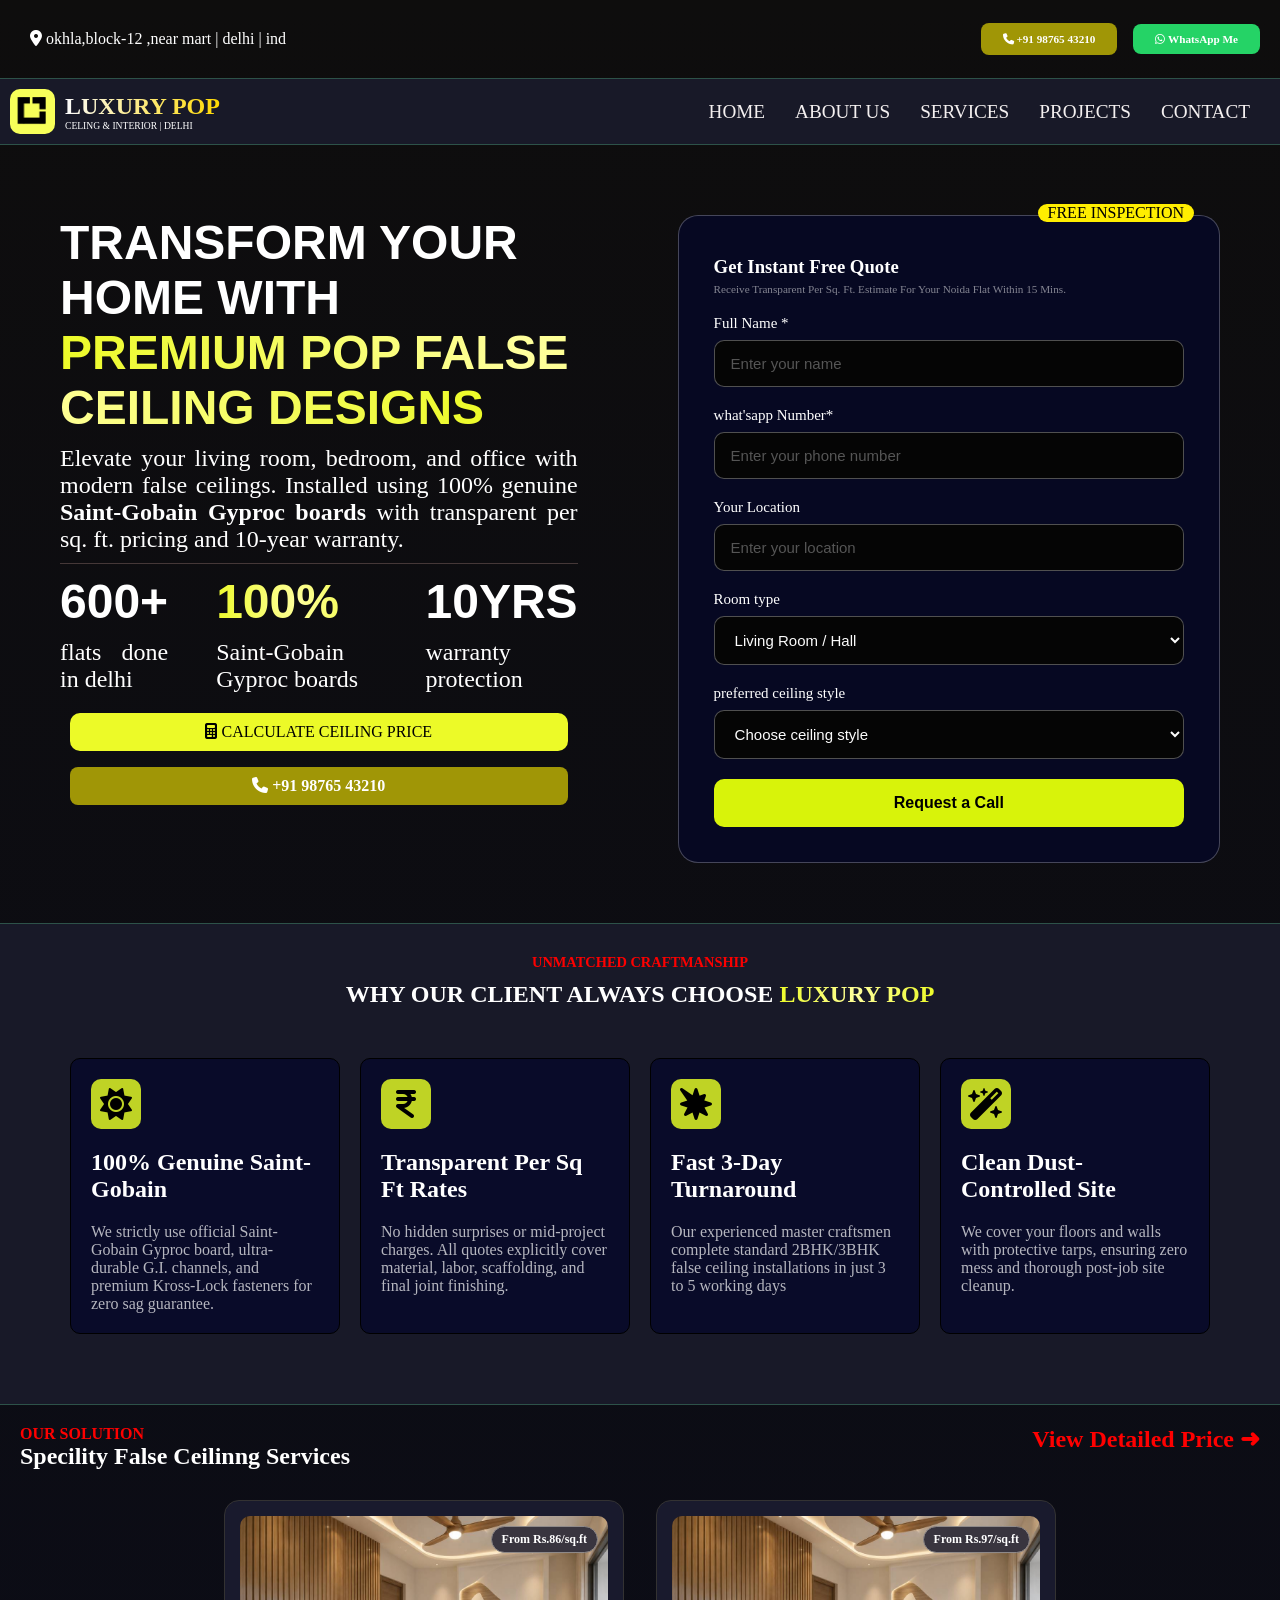
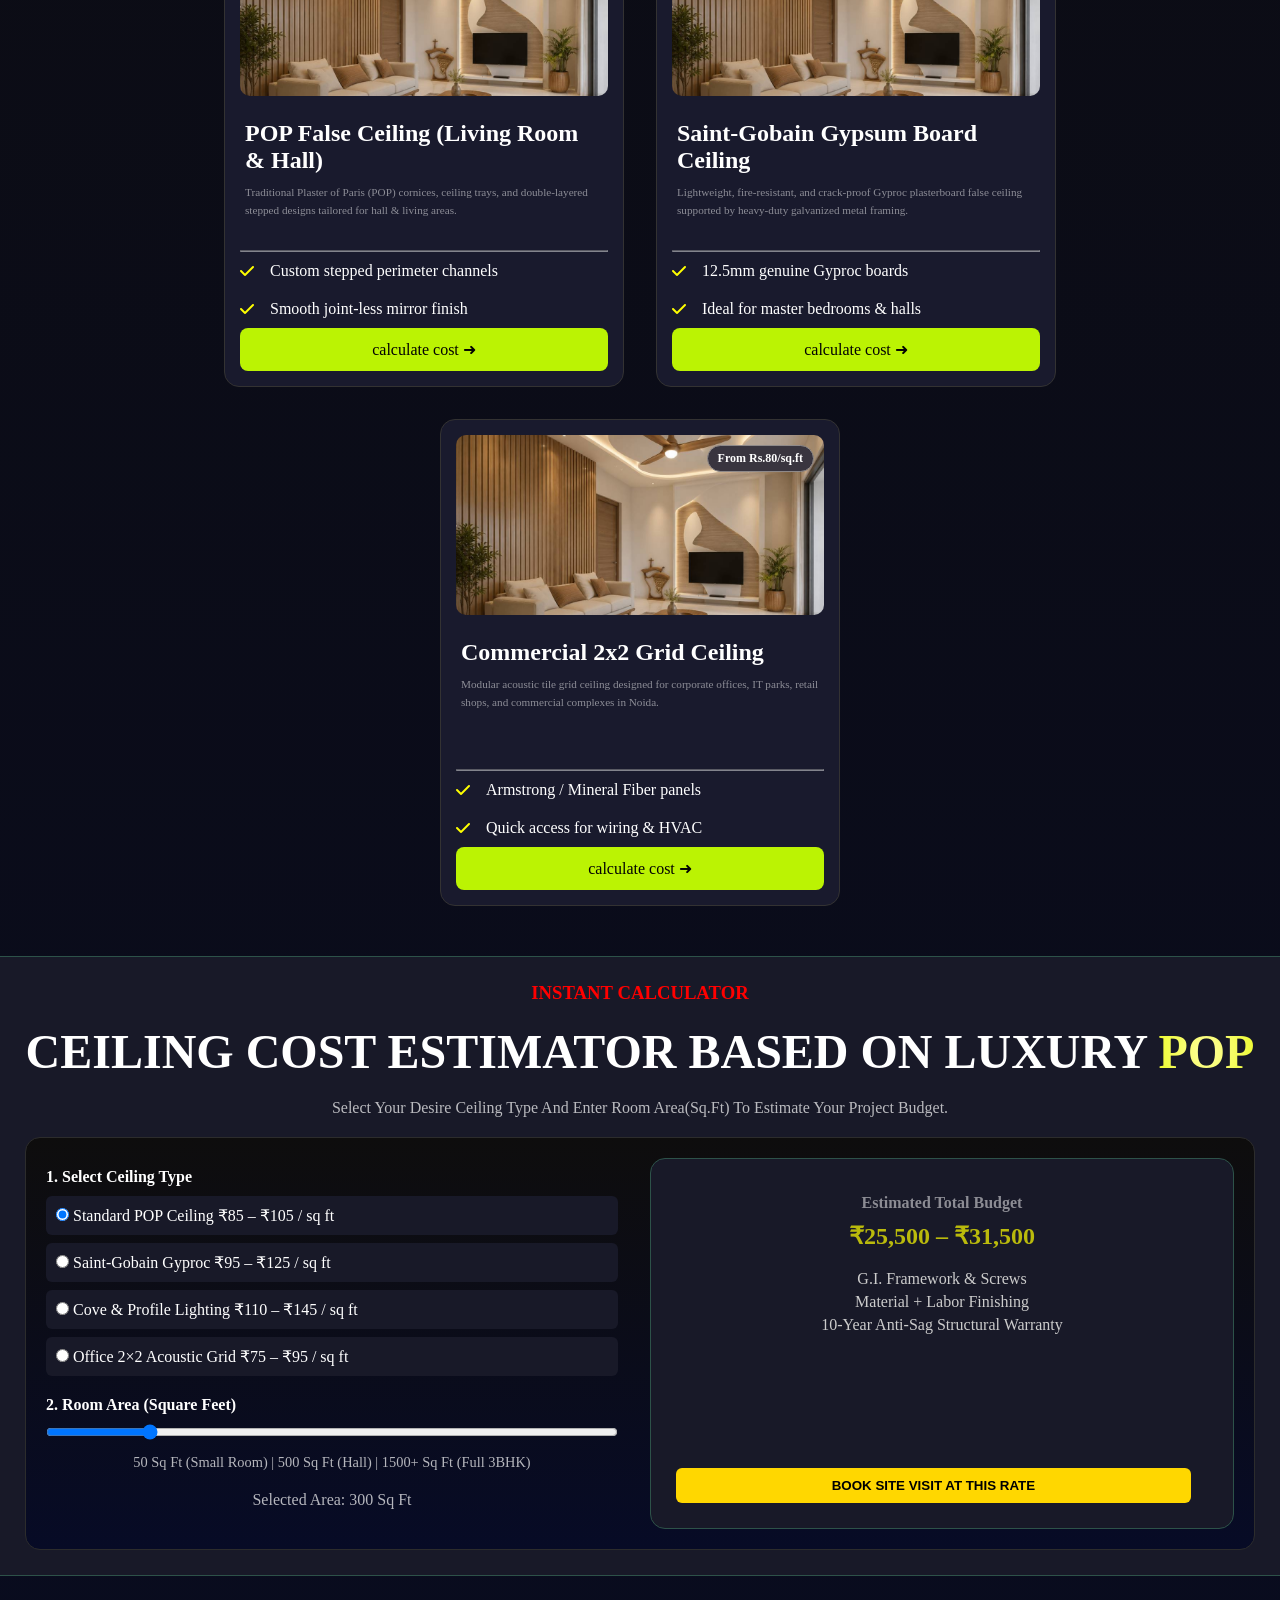
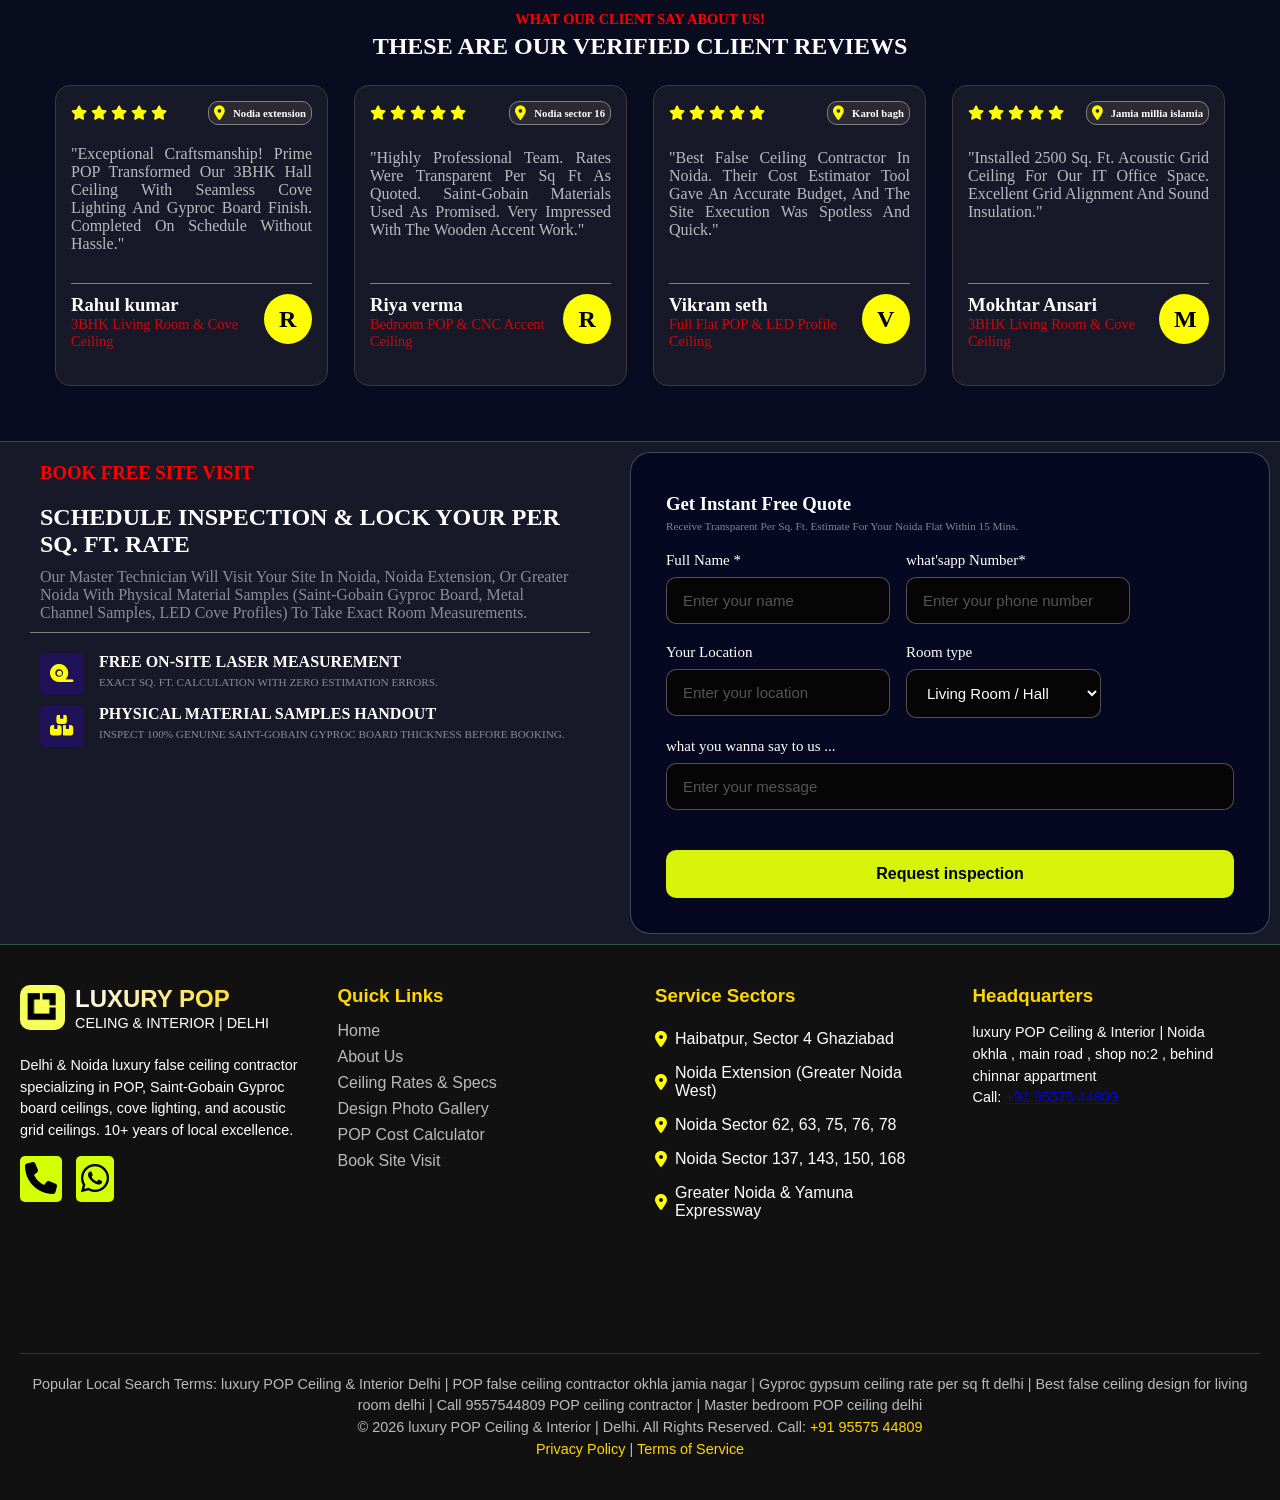
==== index.html @ 35b679c9 "Add files via upload" ====
<!DOCTYPE html>
<html lang="en">

<head>
    <meta charset="UTF-8">
    <meta name="viewport" content="width=device-width, initial-scale=1.0">
    <title>luxury pop</title>
    <link rel="stylesheet" href="style/style.css">
    <link rel="icon" type="image/png" href="img/logo.png">
    <link rel="stylesheet" href="https://cdnjs.cloudflare.com/ajax/libs/font-awesome/6.5.2/css/all.min.css">
</head>

<body>
    <!--header section markup-->
    <header>
        <!--navigation section markup-->
        <section class="navbar">
            <!--navigation top section-->
            <section class="nav-top">
                <div class="nav-top-left">
                    <div class="address">
                        <i class="fa-solid fa-location-dot"></i>
                        <span>okhla,block-12 ,near mart | delhi | ind</span>
                    </div>
                </div>
                <div class="nav-top-right">
                    <a href="tel:+9162023342332" class="call-btn">
                        <i class="fa-solid fa-phone"></i> +91 98765 43210
                    </a>
                    <a href="https://wa.me/916202334232" class="whatsapp-btn" target="_blank">
                        <i class="fa-brands fa-whatsapp"></i> WhatsApp Me
                    </a>
                </div>
            </section>
            <section class="nav-btm">
                <div class="nav-btm-left">
                    <img src="img/logo.png" alt="img not found" class="logo">
                    <div class="logo-brand">
                        <h1>luxury <span>pop</span></h1>
                        <p>celing & interior | delhi</p>
                    </div>
                </div>
                <div class="nav-btm-right">
                    <div class="nav">


                        <!-- Desktop Menu -->
                        <div class="nav-links">
                            <a href="#">Home</a>
                            <a href="#">About Us</a>
                            <a href="#">Services</a>
                            <a href="#">Projects</a>
                            <a href="#">Contact</a>
                        </div>

                        <!-- Hamburger -->
                        <button class="hamburger" id="hamburger">
                            ☰
                        </button>

                    </div>


                    <!-- Mobile Side Menu -->
                    <div class="side-menu" id="sideMenu">

                        <!-- Cross -->
                        <button class="close-btn" id="closeBtn">
                            ×
                        </button>

                        <!-- Categories -->
                        <div class="mobile-links">
                            <a href="#">Home</a>
                            <a href="#">About Us</a>
                            <a href="#">Services</a>
                            <a href="#">Projects</a>
                            <a href="#">Contact</a>
                        </div>

                    </div>
                </div>
            </section>
        </section>
        <!--banner section markup-->
        <section class="banner">
            <div class="banner-left">
                <h1>Transform Your Home with <span class="gradient-text"> Premium POP False Ceiling Designs </span>
                </h1>
                <p>Elevate your living room, bedroom, and office with modern false ceilings. Installed using 100%
                    genuine <b> Saint-Gobain Gyproc boards </b> with transparent per sq. ft. pricing and 10-year
                    warranty.
                </p>
                <div class="feature">
                    <div class="work-done">
                        <h1>600+</h1>
                        <p>flats done in delhi</p>
                    </div>
                    <div class="quility">
                        <h1 class="gradient-text"> 100% </h1>
                        <p>Saint-Gobain Gyproc boards</p>
                    </div>
                    <div class="warranty">
                        <h1>10yrs</h1>
                        <p>warranty protection</p>
                    </div>
                </div>
                <div class="banner-btn">
                    <a href="#cal" class="cal-price">
                        <i class="fa-solid fa-calculator"></i> calculate ceiling price
                    </a>
                    <a href="tel:+9162023342332" class="call-btn banner-call-btn">
                        <i class="fa-solid fa-phone"></i> +91 98765 43210
                    </a>
                </div>

            </div>
            <div class="banner-right">

                <span class="border-text">free inspection</span>
                <h3>Get Instant Free Quote</h3>
                <p>Receive transparent per sq. ft. estimate for your Noida flat within 15 mins.</p>

                <form id="req-call">

                    <div class="form-group">
                        <label for="name">Full Name *</label>
                        <input type="text" id="name" placeholder="Enter your name" required>
                    </div>

                    <div class="form-group">
                        <label for="phone">what'sapp Number*</label>
                        <input type="tel" id="phone" placeholder="Enter your phone number" required>
                    </div>

                    <div class="form-group">
                        <label for="location">Your Location</label>
                        <input type="text" id="location" placeholder="Enter your location" required>
                    </div>

                    <div class="form-group">
                        <label for="room">Room type</label>

                        <select id="room" required>
                            <option value="" disabled selected>Living Room / Hall </option>
                            <option value="Masterbed Room">Masterbed Room</option>
                            <option value="full flat (2bhk / 3bhk)">Full Flat(2bhk / 3bhk) </option>
                            <option value="office / commercial ">Office / commercial</option>

                        </select>
                    </div>


                    <div class="form-group">
                        <label for="ceilin-style">preferred ceiling style</label>

                        <select id="ceiling-style" required>
                            <option value="" disabled selected>Choose ceiling style</option>
                            <option value="Saint-Gobain Gyproc Cove Ceiling">
                                Saint-Gobain Gyproc Cove Ceiling
                            </option>
                            <option value="Standard POP False Ceiling">
                                Standard POP False Ceiling
                            </option>
                            <option value="LED Profile & Ambient Strip Ceiling">
                                LED Profile & Ambient Strip Ceiling
                            </option>
                            <option value="Office Acoustic Grid Ceiling">
                                Office Acoustic Grid Ceiling
                            </option>
                            <option value="CNC Wooden Accent Ceiling">
                                CNC Wooden Accent Ceiling
                            </option>
                        </select>
                    </div>

                    <button type="submit">Request a Call</button>

                </form>
            </div>
        </section>
    </header>
    <main>
        <section class="factor">
            <h3>unmatched craftmanship</h3>
            <h1>why our client always choose <span class="gradient-text"> luxury POP</span></h1>
            <div class="factor-cards">
                <div class="factor-card">
                    <div class="factor-icon">
                        <i class="fa-solid fa-sun"></i>
                    </div>
                    <h2>100% genuine Saint-gobain </h2>
                    <p>We strictly use official Saint-Gobain Gyproc board, ultra-durable G.I. channels, and premium
                        Kross-Lock fasteners for zero sag guarantee.
                    </p>
                </div>
                <div class="factor-card">
                    <div class="factor-icon">
                        <i class="fa-solid fa-indian-rupee-sign"></i>
                    </div>
                    <h2>Transparent Per Sq Ft Rates </h2>
                    <p>No hidden surprises or mid-project charges. All quotes explicitly cover material, labor,
                        scaffolding, and final joint finishing.
                    </p>
                </div>
                <div class="factor-card">
                    <div class="factor-icon">
                        <i class="fa-solid fa-burst"></i>
                    </div>
                    <h2>Fast 3-Day Turnaround</h2>
                    <p>Our experienced master craftsmen complete standard 2BHK/3BHK false ceiling installations in just
                        3 to 5 working days
                    </p>
                </div>
                <div class="factor-card">
                    <div class="factor-icon">
                        <i class="fa-solid fa-wand-magic-sparkles"></i>
                    </div>
                    <h2>Clean Dust-Controlled Site </h2>
                    <p>We cover your floors and walls with protective tarps, ensuring zero mess and thorough post-job
                        site cleanup.
                    </p>
                </div>
            </div>
        </section>
        <section class="solution">
            <div class="sol-top">
                <div class="sol-top-left">
                    <h2>our solution</h2>
                    <h1>specility false ceilinng services</h1>
                </div>
                <div class="sol-top-right">
                    <h2 onclick="window.location.href='google.com'">view detailed price ➜</h2>
                </div>
            </div>
            <div class="sol-cards">
                <div class="sol-card">
                    <div class="sol-img">
                        <img src="img/img1.jpg" alt="Solution">
                        <div class="sol-title">
                            <h2>From Rs.86/sq.ft</h2>
                        </div>
                    </div>
                    <div class="sol-content">
                        <h2>POP False Ceiling (Living Room & Hall)</h2>
                        <p>
                            Traditional Plaster of Paris (POP) cornices, ceiling trays, and double-layered stepped
                            designs tailored for hall & living areas.
                        </p>
                    </div>
                    <hr style="opacity: 0.5;">
                    <div class="sol-icon">
                        <i class="fa-solid fa-check"></i>
                        <p>Custom stepped perimeter channels</p>
                    </div>
                    <div class="sol-icon">
                        <i class="fa-solid fa-check"></i>
                        <p> Smooth joint-less mirror finish</p>
                    </div>

                    <a href="#" class="sol-btn">calculate cost ➜</a>
                </div>

                <div class="sol-card">
                    <div class="sol-img">
                        <img src="img/img1.jpg" alt="Solution">
                        <div class="sol-title">
                            <h2>From Rs.97/sq.ft</h2>
                        </div>
                    </div>
                    <div class="sol-content">
                        <h2>Saint-Gobain Gypsum Board Ceiling</h2>
                        <p>
                            Lightweight, fire-resistant, and crack-proof Gyproc plasterboard false ceiling supported by
                            heavy-duty galvanized metal framing.
                        </p>
                    </div>
                    <hr style="opacity: 0.5;">
                    <div class="sol-icon">
                        <i class="fa-solid fa-check"></i>
                        <p>12.5mm genuine Gyproc boards</p>
                    </div>
                    <div class="sol-icon">
                        <i class="fa-solid fa-check"></i>
                        <p> Ideal for master bedrooms & halls</p>
                    </div>

                    <a href="#" class="sol-btn">calculate cost ➜</a>
                </div>

                <div class="sol-card">
                    <div class="sol-img">
                        <img src="img/img1.jpg" alt="Solution">
                        <div class="sol-title">
                            <h2>From Rs.80/sq.ft</h2>
                        </div>
                    </div>
                    <div class="sol-content">
                        <h2>Commercial 2x2 Grid Ceiling</h2>
                        <p>
                            Modular acoustic tile grid ceiling designed for corporate offices, IT parks, retail shops,
                            and commercial complexes in Noida.
                        </p>
                    </div>
                    <hr style="opacity: 0.5;">
                    <div class="sol-icon">
                        <i class="fa-solid fa-check"></i>
                        <p>Armstrong / Mineral Fiber panels</p>
                    </div>
                    <div class="sol-icon">
                        <i class="fa-solid fa-check"></i>
                        <p> Quick access for wiring & HVAC</p>
                    </div>

                    <a href="#" class="sol-btn">calculate cost ➜</a>
                </div>



            </div>

        </section>
        <section class="calculation">
            <h3>instant calculator</h3>
            <h1>Ceiling Cost Estimator based on luxury <span class="gradient-text">POP</span></h1>
            <P>Select your desire ceiling type and enter room area(sq.ft) to estimate your project budget.</P>
            <div class="cal-form">
                <div class="cal-form-left">
                    <h2>1. Select Ceiling Type</h2>
                    <div class="options">
                        <label>
                            <input type="radio" name="ceilingType" value="85-105" checked>
                            Standard POP Ceiling ₹85 – ₹105 / sq ft
                        </label>
                        <label>
                            <input type="radio" name="ceilingType" value="95-125">
                            Saint-Gobain Gyproc ₹95 – ₹125 / sq ft
                        </label>
                        <label>
                            <input type="radio" name="ceilingType" value="110-145">
                            Cove & Profile Lighting ₹110 – ₹145 / sq ft
                        </label>
                        <label>
                            <input type="radio" name="ceilingType" value="75-95">
                            Office 2×2 Acoustic Grid ₹75 – ₹95 / sq ft
                        </label>
                    </div>


                    <div class="cal-room">
                        <h2>2. Room Area (Square Feet)</h2>
                        <input type="range" id="roomArea" min="50" max="1500" value="300" step="10"
                            style="width: 100%;">
                        <p class="range-labels">
                            <span>50 Sq Ft (Small Room)</span> |
                            <span>500 Sq Ft (Hall)</span> |
                            <span>1500+ Sq Ft (Full 3BHK)</span>
                        </p>
                        <p>Selected Area: <span id="areaValue">300</span> sq ft</p>
                    </div>
                </div>
                <div class="cal-form-right">
                    <div class="output">
                        <h2>Estimated Total Budget</h2>
                        <p id="budget">₹25,500 – ₹31,500</p>
                        <ul>
                            <li>G.I. Framework & Screws</li>
                            <li>Material + Labor Finishing</li>
                            <li>10-Year Anti-Sag Structural Warranty</li>
                        </ul>
                    </div>
                    <button class="btn">BOOK SITE VISIT AT THIS RATE</button>
                </div>
            </div>
        </section>
        <section class="reviews">
            <h2>what our client say about us!</h2>
            <h1>these are our verified client reviews</h1>
            <div class="review-cards">
                <div class="review-card">
                    <div class="rev-top">
                        <div class="rev-stars">
                            <i class="fa-solid fa-star"></i>
                            <i class="fa-solid fa-star"></i>
                            <i class="fa-solid fa-star"></i>
                            <i class="fa-solid fa-star"></i>
                            <i class="fa-solid fa-star"></i>
                        </div>
                        <div class="rev-location">
                            <i class="fa-solid fa-location-dot"></i>
                            <h6>Nodia extension</h6>
                        </div>
                    </div>
                    <p>"Exceptional craftsmanship! Prime POP transformed our 3BHK hall ceiling with seamless cove
                        lighting and Gyproc board finish. Completed on schedule without hassle."
                    </p>
                    <div class="rev-btm">
                        <div class="rev-btm-left">
                            <h3>Rahul kumar</h3>
                            <h4>3BHK Living Room & Cove Ceiling</h4>
                        </div>
                        <div class="rev-btm-profile">
                            <h5>R</h5>
                        </div>
                    </div>
                </div>
                <div class="review-card">
                    <div class="rev-top">
                        <div class="rev-stars">
                            <i class="fa-solid fa-star"></i>
                            <i class="fa-solid fa-star"></i>
                            <i class="fa-solid fa-star"></i>
                            <i class="fa-solid fa-star"></i>
                            <i class="fa-solid fa-star"></i>
                        </div>
                        <div class="rev-location">
                            <i class="fa-solid fa-location-dot"></i>
                            <h6>Nodia sector 16</h6>
                        </div>
                    </div>
                    <p>"Highly professional team. Rates were transparent per sq ft as quoted. Saint-Gobain materials
                        used as promised. Very impressed with the wooden accent work."
                    </p>
                    <div class="rev-btm">
                        <div class="rev-btm-left">
                            <h3>Riya verma</h3>
                            <h4>Bedroom POP & CNC Accent Ceiling</h4>
                        </div>
                        <div class="rev-btm-profile">
                            <h5>R</h5>
                        </div>
                    </div>
                </div>
                <div class="review-card">
                    <div class="rev-top">
                        <div class="rev-stars">
                            <i class="fa-solid fa-star"></i>
                            <i class="fa-solid fa-star"></i>
                            <i class="fa-solid fa-star"></i>
                            <i class="fa-solid fa-star"></i>
                            <i class="fa-solid fa-star"></i>
                        </div>
                        <div class="rev-location">
                            <i class="fa-solid fa-location-dot"></i>
                            <h6>Karol bagh</h6>
                        </div>
                    </div>
                    <p>"Best false ceiling contractor in Noida. Their cost estimator tool gave an accurate budget, and
                        the site execution was spotless and quick."
                    </p>
                    <div class="rev-btm">
                        <div class="rev-btm-left">
                            <h3>Vikram seth</h3>
                            <h4>Full Flat POP & LED Profile Ceiling</h4>
                        </div>
                        <div class="rev-btm-profile">
                            <h5>V</h5>
                        </div>
                    </div>
                </div>
                <div class="review-card">
                    <div class="rev-top">
                        <div class="rev-stars">
                            <i class="fa-solid fa-star"></i>
                            <i class="fa-solid fa-star"></i>
                            <i class="fa-solid fa-star"></i>
                            <i class="fa-solid fa-star"></i>
                            <i class="fa-solid fa-star"></i>
                        </div>
                        <div class="rev-location">
                            <i class="fa-solid fa-location-dot"></i>
                            <h6>Jamia millia islamia</h6>
                        </div>
                    </div>
                    <p>"Installed 2500 sq. ft. Acoustic Grid Ceiling for our IT office space. Excellent grid alignment
                        and sound insulation."
                    </p>
                    <div class="rev-btm">
                        <div class="rev-btm-left">
                            <h3>Mokhtar Ansari</h3>
                            <h4>3BHK Living Room & Cove Ceiling</h4>
                        </div>
                        <div class="rev-btm-profile">
                            <h5>M</h5>
                        </div>
                    </div>
                </div>
            </div>
        </section>
        <section class="visit">
            <div class="visit-left">
                <h3>book free site visit</h3>
                <h1>Schedule Inspection & Lock Your Per Sq. Ft. Rate</h1>
                <p>Our master technician will visit your site in Noida, Noida Extension, or Greater Noida with physical
                    material samples (Saint-Gobain Gyproc board, metal channel samples, LED cove profiles) to take exact
                    room measurements.
                </p>
                <div class="visit-btm">
                    <div class="visit-left-btm">
                        <div class="visit-icon">
                            <i class="fa-solid fa-tape"></i>
                        </div>
                        <div class="visit-left-btm-right">
                            <h4>Free On-Site Laser Measurement</h4>
                            <h5>Exact sq. ft. calculation with zero estimation errors.</h5>
                        </div>
                    </div>
                    <div class="visit-left-btm">
                        <div class="visit-icon">
                            <i class="fa-solid fa-boxes-stacked"></i>
                        </div>
                        <div class="visit-left-btm-right">
                            <h4>Physical Material Samples Handout</h4>
                            <h5>Inspect 100% genuine Saint-Gobain Gyproc board thickness before booking.</h5>
                        </div>
                    </div>
                </div>
            </div>
            <div class="banner-right visit-banner">
                <h3>Get Instant Free Quote</h3>
                <p>Receive transparent per sq. ft. estimate for your Noida flat within 15 mins.</p>

                <form id="ins-req-call">
                    <div class="form-group-flex">
                        <div class="form-group">
                            <label for="ins-name">Full Name *</label>
                            <input type="text" id="ins-name" placeholder="Enter your name" required>
                        </div>

                        <div class="form-group">
                            <label for="ins-phone">what'sapp Number*</label>
                            <input type="tel" id="ins-phone" placeholder="Enter your phone number" required>
                        </div>
                    </div>
                    <div class="form-group-flex">
                        <div class="form-group">
                            <label for="ins-location">Your Location</label>
                            <input type="text" id="ins-location" placeholder="Enter your location" required>
                        </div>

                        <div class="form-group">
                            <label for="ins-room">Room type</label>

                            <select id="ins-room" required>
                                <option value="" selected>Living Room / Hall </option>
                                <option value="Masterbed Room">Masterbed Room</option>
                                <option value="full flat (2bhk / 3bhk)">Full Flat(2bhk / 3bhk) </option>
                                <option value="office / commercial ">Office / commercial</option>

                            </select>
                        </div>
                    </div>
                    <div class="form-group">
                        <label for="ins-message">what you wanna say to us ...</label>
                        <input type="text-area" id="ins-message" placeholder="Enter your message">
                    </div>
                    <button type="submit">Request inspection</button>
                </form>
            </div>
        </section>
    </main>
    <footer class="footer">
        <div class="footer-container">
            <!-- Company Info -->
            <div class="footer-col company">
                <div class="nav-btm-left footer-brand">
                    <img src="img/logo.png" alt="img not found" class="logo">
                    <div class="logo-brand">
                        <h1>luxury <span>pop</span></h1>
                        <p>celing & interior | delhi</p>
                    </div>
                </div>
                <p class="footer-brand-p">Delhi & Noida luxury false ceiling contractor specializing in POP,
                    Saint-Gobain Gyproc board
                    ceilings, cove lighting, and acoustic grid ceilings. 10+ years of local excellence.</p>
                <div class="contact-icons">
                    <a href="tel:+919557544809"><i class="fa-solid fa-phone"></i></a>
                    <a href="https://wa.me/919557544809"><i class="fa-brands fa-whatsapp"></i></a>
                </div>
            </div>

            <!-- Quick Links -->
            <div class="footer-col">
                <h3>Quick Links</h3>
                <ul>
                    <li><a href="#">Home</a></li>
                    <li><a href="#">About Us</a></li>
                    <li><a href="#">Ceiling Rates & Specs</a></li>
                    <li><a href="#">Design Photo Gallery</a></li>
                    <li><a href="#">POP Cost Calculator</a></li>
                    <li><a href="#">Book Site Visit</a></li>
                </ul>
            </div>

            <!-- Service Sectors -->
            <div class="footer-col">
                <h3>Service Sectors</h3>
                <ul>
                    <div class="footer-service"> <i class="fa-solid fa-location-dot"></i>
                        <li>Haibatpur, Sector 4 Ghaziabad</li>
                    </div>
                    <div class="footer-service"> <i class="fa-solid fa-location-dot"></i>
                        <li>Noida Extension (Greater Noida West)</li>
                    </div>
                    <div class="footer-service"> <i class="fa-solid fa-location-dot"></i>
                        <li>Noida Sector 62, 63, 75, 76, 78</li>
                    </div>
                    <div class="footer-service"> <i class="fa-solid fa-location-dot"></i>
                        <li>Noida Sector 137, 143, 150, 168</li>
                    </div>
                    <div class="footer-service"><i class="fa-solid fa-location-dot"></i>
                        <li>Greater Noida & Yamuna Expressway</li>
                    </div>
                </ul>
            </div>

            <!-- Headquarters -->
            <div class="footer-col">
                <h3>Headquarters</h3>
                <p>luxury POP Ceiling & Interior | Noida</p>
                <p>okhla , main road , shop no:2 , behind chinnar appartment</p>
                <p>Call: <a href="tel:+919557544809">+91 95575 44809</a></p>
                <div class="map">
                    <iframe
                        src="https://www.google.com/maps/embed?pb=!1m18!1m12!1m3!1d3502.123456789!2d77.412345!3d28.612345!2m3!1f0!2f0!3f0!3m2!1i1024!2i768!4f13.1!3m3!1m2!1s0x390cf123456789%3A0xabcdef123456789!2sHaibatpur%20Sector%204%20Ghaziabad!5e0!3m2!1sen!2sin!4v1660000000000"
                        width="100%" height="200" style="border:0;" allowfullscreen="" loading="lazy">
                    </iframe>
                </div>
            </div>
        </div>

        <!-- Bottom Bar -->
        <div class="footer-bottom">
            <p>Popular Local Search Terms: luxury POP Ceiling & Interior Delhi | POP false ceiling contractor okhla
                jamia nagar | Gyproc gypsum ceiling rate per sq ft delhi  | Best false ceiling design
                for living room delhi | Call 9557544809 POP ceiling contractor | Master bedroom POP ceiling delhi
            </p>
            <p>© 2026 luxury POP Ceiling & Interior | Delhi. All Rights Reserved. Call: <a href="tel:+919557544809">+91
                    95575 44809</a></p>
            <p><a href="#">Privacy Policy</a> | <a href="#">Terms of Service</a></p>
        </div>
    </footer>

    <script src="javascript/main.js"></script>
    <script src="javascript/call-req.js"></script>
    <script src="javascript/calculate.js"></script>
    <script src="javascript/insp.js"></script>
</body>

</html>
---- style/style.css ----
* {
    margin: 0;
    padding: 0;
    box-sizing: border-box;
}


/*................body section styling ................*/

body {
    background: linear-gradient(to bottom, #0e0d0d, #070b26);
    height: 100%;
    margin: 0px;
}

/*.............navigation styling ...................*/

.navbar {
    margin: 0px;
}

/*...............nav-top section stying ...............*/


.address {
    color: white;
    font-weight: 500;
    text-align: center;
    margin: 10px;
}

.nav-top-right {
    display: flex;
    justify-content: center;
    align-items: center;
    gap: 1rem;
}

.call-btn {
    display: inline-block;
    padding: 10px 22px;
    background: #a09606;
    color: white;
    text-decoration: none;
    border-radius: 8px;
    font-weight: 600;
    transition: 0.3s;
    font-size: 0.7rem;
}

.call-btn:hover {
    transform: scale(1.05);
}

.whatsapp-btn {
    display: inline-block;
    padding: 9px 22px;
    background-color: #25D366;
    color: white;
    text-decoration: none;
    border-radius: 8px;
    font-size: 16px;
    font-weight: 600;
    transition: 0.3s;
    max-width: 150px;
    font-size: 0.7rem;
}

.whatsapp-btn:hover {
    transform: scale(1.05);
}


/*.......responsiveness of nav-top section................*/

@media (min-width:600px) {
    .nav-top {
        display: flex;
        justify-content: space-between;
        margin: 20px;
    }
}

/*.......................nav-btm section stying .......................*/


.nav-btm {
    background-color: #181928;
    width: auto;
    margin: 10px 0px;
    border-top: 1px solid #2d5249;
    border-bottom: 1px solid #2d5249;
    display: flex;
    align-items: center;
    justify-content: space-between;
    padding: 10px;
    position: sticky;
    top: 0;
}

.nav-btm-left {
    display: flex;
    align-items: center;
}


.logo {
    width: 45px;
    height: 45px;
    border-radius: 10px;
    margin-right: 10px;
}

.logo-icon {

    font-size: 2rem;
    background-color: gold;
    background-size: 20px;
    padding: 10px;
    border-radius: 10px;
    margin-right: 10px;
}

.logo-brand h1 {
    color: white;
    text-transform: uppercase;
    background: linear-gradient(to right, #fbfbfd, #ffd900);
    -webkit-background-clip: text;
    -webkit-text-fill-color: transparent;
    background-clip: text;
    margin: 0px;
    font-size: 1.5rem;
}

.logo-brand p {
    color: white;
    text-transform: uppercase;
    margin: 0px;
    font-size: 0.6rem;
}

.nav-btm-right {
    color: white;


}


/*........................toggle menu.........................*/



.nav-links {
    display: flex;
    gap: 30px;
}

.nav-links a {
    color: rgb(244, 240, 240);
    text-decoration: none;
    font-size: 1.2rem;
    text-transform: uppercase;
}

.nav-links a:hover {
    color: rgb(0, 212, 212);
    transform: scale(1.2);
}

/*............... HAMBURGER .................*/

.hamburger {
    display: none;
    color: white;
    border: none;
    background: none;

    font-size: 30px;
    cursor: pointer;
}


/* ............... SIDE MENU ..................*/

.side-menu {

    position: fixed;

    top: 0;

    /* Hidden outside right side */
    right: -70%;

    /* 70% of screen width */
    width: 70%;

    /* Full screen height */
    height: 100vh;

    background: rgb(14, 17, 51);


    z-index: 2;
    padding: 100px 40px;

    transition: right 0.4s ease;

}


/*................ OPEN MENU..................... */

.side-menu.active {
    right: 0;
    z-index: 1;
}


.mobile-links {
    display: flex;
    flex-direction: column;
    gap: 30px;
}

.mobile-links a {
    text-decoration: none;
    color: rgb(255, 253, 253);

    font-size: 24px;
}


/*...........close btn................*/


.close-btn {
    position: absolute;
    color: white;
    top: 25px;
    right: 30px;

    border: none;
    background: none;

    font-size: 35px;

    cursor: pointer;
}


/*............responsive querry ........................*/


@media (max-width: 768px) {

    /* Hide desktop links */
    .nav-links {
        display: none;
    }

    /* Show hamburger */
    .hamburger {
        display: block;
    }

}


/* Hide mobile menu on desktop */

@media (min-width: 769px) {

    .side-menu {
        display: none;
    }

}


/*..................nav-btm responsiveness.......................*/

@media (min-width:800px) {
    .nav-links {
        margin-right: 20px;
    }
}


/*.....................banner section stying ......................*/

.banner {
    width: 100%;
    padding: 10px;
}

.banner-left {
    padding: 10px;
}

.banner-left h1 {
    color: white;
    text-transform: uppercase;
    text-align: center;
    font-size: 1.5rem;
    font-weight: 800;
    font-family: outfit, sans-serif;
}

.gradient-text {
    background: radial-gradient(circle, #ffff9e, #ecfa28);

    -webkit-background-clip: text;
    background-clip: text;

    -webkit-text-fill-color: transparent;
    color: transparent;
}

.banner-left p {
    color: white;
    text-align: center;
    margin: 10px 0px;
}

@media (min-width:425px) {
    .banner-left h1 {
        font-size: 2rem;
    }

    .banner-left p {
        font-size: 1;
    }
}

@media (min-width:768px) {
    .banner-left h1 {
        font-size: 3rem;
    }

    .banner-left p {
        font-size: 1.5rem;
    }
}

.feature {
    width: 100%;
    display: flex;
    align-items: center;
    justify-content: space-between;
    border-top: 1px solid rgb(69, 56, 56);
    margin: 10px 0px;
    gap: 1rem;
}

.feature h1 {
    font-size: 1.5rem;
    margin: 10px 0px;
}

.feature p {
    font-size: 0.9rem;
    text-align: center;

}

.banner-btn {
    display: flex;
    flex-direction: column;
    gap: 1rem;
    margin: 10px;

}

.cal-price {
    background-color: #ecfa28;
    color: black;
    text-decoration: none;
    padding: 10px;
    text-transform: uppercase;
    border-radius: 10px;
    text-align: center;
    font-size: 1rem;
    cursor: pointer;
    transition: 0.3s;

}

.cal-price:hover {
    transform: scale(1.05);
}

.banner-call-btn {
    padding: 10px;
    font-size: 1rem;
    text-align: center;
    cursor: pointer;


}

/*...................form section styling.......................*/

.banner-right {
    background: #060822;
    backdrop-filter: blur(15px);
    -webkit-backdrop-filter: blur(15px);
    margin: 10px;
    border: 1px solid rgba(255, 255, 255, 0.25);
    border-radius: 20px;
    padding: 35px;
    position: relative;

}

.border-text {
    position: absolute;
    top: -12px;
    right: 25px;
    border-radius: 10px;
    background: rgb(255, 238, 0);
    padding: 0 10px;
    font-size: 16px;
    font-weight: 400;
    text-transform: uppercase;
}

#req-call {
    width: auto;

    display: flex;
    flex-direction: column;
    gap: 20px;

}

#ins-req-call {
    width: auto;

    display: flex;
    flex-direction: column;
    gap: 20px;

}

.banner-right h3 {
    color: white;
    text-transform: capitalize;
    margin: 5px 0px;

}

.banner-right p {
    color: white;
    text-transform: capitalize;
    opacity: 0.5;
    font-size: 0.7rem;
    margin-bottom: 20px;

}

/* .............EACH FIELD .....................*/
.form-group {
    display: flex;
    flex-direction: column;
    gap: 8px;
}


/*...................... LABEL......................... */
.form-group label {
    font-size: 15px;
    font-weight: 500;
    color: white;
}


/* .....................INPUT + SELECT + TEXTAREA.................. */
.form-group input,
.form-group select,
.form-group textarea {
    width: 100%;
    padding: 14px 16px;

    border: 1px solid rgba(255, 255, 255, 0.3);
    border-radius: 10px;

    background: #050505;
    color: #fcfcfc;

    font-size: 15px;
    outline: none;

    transition: 0.3s ease;
}

.form-group input:focus,
.form-group select:focus,
.form-group textarea:focus {
    border-color: #000;
    background: rgba(255, 255, 255, 0.25);
}

.form-group input::placeholder,
.form-group textarea::placeholder {
    color: #555;
}

.form-group textarea {
    min-height: 120px;
    resize: vertical;
}


/* SELECT OPTIONS */
.form-group select option {
    background: #05081c;
    color: #fefcfc;
}


/* BUTTON */
#req-call button {
    width: 100%;
    padding: 15px;

    border: none;
    border-radius: 10px;

    background: #d8f30a;
    color: #000000;

    font-size: 16px;
    font-weight: 600;

    cursor: pointer;
    transition: 0.3s ease;
}

#ins-req-call button {
    width: 100%;
    padding: 15px;

    border: none;
    border-radius: 10px;

    background: #d8f30a;
    color: #000000;

    font-size: 16px;
    font-weight: 600;

    cursor: pointer;
    transition: 0.3s ease;
    margin-top: 20px;
}

/* BUTTON HOVER */
#carForm button:hover {
    transform: scale(1.03);
    opacity: 0.85;
}


/* MOBILE */
@media (max-width: 600px) {

    .form-group input,
    .form-group select,
    .form-group textarea {
        padding: 12px 14px;
    }

    #carForm button {
        padding: 13px;
    }
}


/*.....................responsiveness banner sectin .........................*/

@media (min-width:1024px) {
    .banner {
        display: flex;
        align-items: start;
        justify-content: space-between;
        padding: 50px;
        gap: 5rem;
    }

    .banner-right {
        width: 50%;

    }

    .banner-left {
        width: 50%;
    }

    .banner-left h1 {
        font-size: 2.5rem;
        text-align: start;
    }

    .banner-left p {
        font-size: 1rem;
        text-align: justify;
    }

    .feature {
        gap: 3rem;
    }

    .feature h1 {
        font-size: 2rem;
    }

    .feature p {
        font-size: 0.8rem;
        text-align: center;
    }
}

@media (min-width:1200px) {

    .banner-left h1 {
        font-size: 3rem;
        text-align: start;
    }

    .banner-left p {
        font-size: 1.5rem;
        text-align: justify;
    }
}



/*.....................factor section styling .............................*/
.factor {
    background-color: #181928;
    padding: 20px;
    border-top: 1px solid #2d5249;
    border-bottom: 1px solid #2d5249;
}

.factor h3 {
    color: rgb(253, 0, 0);
    text-align: center;
    text-transform: uppercase;
    font-size: 0.9rem;
    margin-top: 10px;
}

.factor h1 {
    color: white;
    text-align: center;
    text-transform: uppercase;
    margin: 10px 0px;
}

.factor-cards {
    display: grid;
    grid-template-columns: 1fr;
    /* Small screens: 1 column */
    gap: 20px;
    transition: 1s;
}

.factor-card:hover {
    border: 1px red solid;
    transform: scale(1.02);
}

/* 768px and above: 2 columns */
@media (min-width: 768px) {
    .factor-cards {
        grid-template-columns: repeat(2, 1fr);
        margin: 30px;
    }
}

/* 1024px and above: 4 columns */
@media (min-width: 1024px) {
    .factor-cards {
        grid-template-columns: repeat(4, 1fr);
        margin: 50px;
    }
}

.factor-card {
    border: 1px solid black;
    background-color: #090b29;
    padding: 20px;
    display: flex;
    flex-direction: column;
    justify-content: start;
    border-radius: 10px;
}

.factor-icon {
    width: 50px;
    height: 50px;
    background-color: #bfd325;
    display: flex;
    justify-content: center;
    align-items: center;
    font-size: 2rem;
    border-radius: 10px;

}

.factor-card h2 {
    color: white;
    text-transform: capitalize;
    text-align: start;
    margin: 20px 0px;
}

.factor-card p {
    color: white;
    opacity: 0.7;
}

/*.......................solution styling ...........................*/


.solution {
    padding: 20px;
}


.sol-top-left h2 {
    color: red;
    font-size: 1rem;
    text-transform: uppercase;

}

.sol-top-left h1 {
    color: white;
    text-transform: capitalize;
}

.sol-top-right h2 {
    color: red;
    margin-top: 10px;
    text-transform: capitalize;
}

@media (min-width:768px) {
    .sol-top {
        display: flex;
        align-items: start;
        justify-content: space-between;
    }

    .sol-top-right h2 {
        margin: 0px;
    }
}

.sol-cards {
    display: flex;
    flex-wrap: wrap;
    justify-content: center;
    gap: 2rem;
    align-items: center;
    margin: 30px 0px;

}

.sol-card {
    max-width: 400px;
    min-height: 420px;
    padding: 15px;
    border-radius: 15px;
    background: #191a2d;
    display: flex;
    flex-direction: column;
    box-sizing: border-box;
    border: 1px solid rgb(51, 50, 50);

}

.sol-card:hover {
    border: 1px solid red;
}

.sol-img {
    position: relative;
}

.sol-card img {
    width: 100%;
    height: 180px;
    object-fit: cover;
    border-radius: 10px;
    transition: 0.3s;
}

.sol-card img:hover {
    transform: scale(1.05);
}

.sol-title {
    position: absolute;
    right: 10px;
    top: 10px;
    background: rgb(57, 53, 63);
    border: 1px solid rgb(142, 137, 137);
    padding: 5px 10px;
    border-radius: 20px;
    font-size: 0.5rem;


}

.sol-title h2 {
    color: white;
}


.sol-content {
    padding: 10px 5px;
    min-height: 150px;
}

.sol-content h2 {
    margin: 10px 0;
    color: white;
}

.sol-content p {
    margin: 0;
    line-height: 1.6;
    color: white;
    opacity: 0.5;
    font-weight: 100;
    font-size: 0.7rem;
}

.sol-btn {
    margin-top: auto;
    display: inline-block;
    padding: 12px 18px;
    text-decoration: none;
    text-align: center;
    border-radius: 8px;
    background: #bbf303;
    color: rgb(3, 3, 3);
}

.sol-icon {
    display: flex;
    align-items: center;
    color: white;
    margin: 10px 0px;
    gap: 1rem;

}

.sol-icon i {
    color: yellow;
}

.sol-icon p {
    margin: 0px;
}

/*........................calculation styling ...........................*/


.calculation {
    width: 100%;
    background: #1e1e1e;
    padding: 25px;
    background-color: #181928;
    border-top: 1px solid #2d5249;
    border-bottom: 1px solid #2d5249;
}

.calculation h3 {
    color: red;
    text-transform: uppercase;
    text-align: center;
}

.calculation h1 {
    color: white;
    text-transform: uppercase;
    text-transform: uppercase;
    text-transform: uppercase;
    text-align: center;
    font-size: 1.5rem;
    margin: 20px 0px;
}

@media (min-width:500px) {
    .calculation h1 {
        font-size: 2rem;
    }
}

@media (min-width:768px) {
    .calculation h1 {
        font-size: 3rem;
    }
}

.calculation p {
    color: white;
    text-transform: capitalize;
    text-align: center;
    margin-bottom: 20px;
    opacity: 0.7;
}

.cal-form {
    border: 1px solid rgb(44, 44, 44);
    padding: 20px;
    background: linear-gradient(to bottom, #0e0d0d, #070b26);
    border-radius: 15px;

}

@media (min-width:768px) {
    .cal-form {
        display: flex;
        gap: 2rem;
        justify-content: space-between;
    }

    .cal-form-left {
        flex: 2;
    }

    .cal-form-right {
        flex: 2;
        display: flex;
        flex-direction: column;
        justify-content: space-between;
    }


}

.cal-form h2 {
    color: white;
    font-size: 1rem;
    margin: 10px 0px;
}

.options label {
    display: block;
    background-color: #181928;
    padding: 10px;
    margin: 8px 0;
    border-radius: 6px;
    cursor: pointer;
    color: white;
}

.options label:hover {
    background-color: yellow;
    color: black;
}

.options input[type="radio"] {
    margin-right: 0px;
}

.cal-room {
    margin-top: 20px;
}

.cal-form-right {
    padding: 5px;
    background-color: #181928;
    border: 1px solid #2d5249;
    border-radius: 15px;
}

.range-labels {
    font-size: 0.9rem;
    color: #bbb;
    text-align: start;
    margin-top: 10px;
}

.output {
    padding: 20px;
    border-radius: 10px;
    text-align: center;
}

.output h2 {
    color: white;
    opacity: 0.5;
}

.output p {
    color: yellow;
    font-size: 1.5rem;
    font-weight: 800;
}

.output ul {
    list-style: none;
    padding: 0;
    margin-top: 10px;
}

.output li {
    margin: 5px 0;
    color: #ccc;
}

.btn {
    display: block;
    width: 90%;
    padding: 10px 14px;
    background: #FFD700;
    color: #000;
    font-weight: bold;
    border: none;
    border-radius: 6px;
    cursor: pointer;
    margin: 20px;
}

.btn:hover {
    background: #e6c200;
}

@media (max-width: 480px) {
    .container {
        padding: 15px;
    }

    h1 {
        font-size: 1.4rem;
    }
}



/*...........................reviews section sytling ..................*/
.reviews {
    margin-top: 10px;
}

@media (min-width:768px) {
    .reviews {
        padding: 20px;
        margin: 10px;
    }
}

.reviews h2 {
    color: red;
    text-transform: uppercase;
    text-align: center;
    font-size: 0.9rem;
    font-weight: 300px;
    margin: 5px;
}

.reviews h1 {
    color: white;
    text-transform: uppercase;
    text-align: center;
}

.review-cards {
    display: grid;
    grid-template-columns: 1fr;
    gap: 2rem;
    margin: 20px;
}

@media (min-width:768px) {
    .review-cards {
        grid-template-columns: repeat(2, 1fr);
    }
}

@media (min-width:1024px) {
    .review-cards {
        grid-template-columns: repeat(4, 1fr);
        gap: 1rem;
    }
}

.review-card {
    border: 1px solid rgb(60, 58, 58);
    border-radius: 15px;
    padding: 15px;
    margin: 5px;
    background-color: #181928;
    display: flex;
    flex-direction: column;
    justify-content: space-between;
}


.rev-top {
    display: flex;
    align-items: center;
    justify-content: space-between;
}

.rev-top i {
    color: yellow;
    font-size: 0.9rem;
}

.rev-location {
    display: flex;
    color: white;
    align-items: center;
    justify-content: space-between;
    gap: 0.5rem;
    background-color: #2b2a34;
    padding: 4px 5px;
    border-radius: 10px;
    border: 1px solid gray;
}

.review-card p {
    color: white;
    opacity: 0.7;
    text-transform: capitalize;
    text-align: justify;
    margin: 20px 0px;
    min-height: 100px;
}

.rev-btm {
    margin: 10px 0px;
    display: flex;
    justify-content: space-between;
    align-items: start;
    border-top: 1px solid gray;
    padding: 10px 0px;
}

.rev-btm-left h3 {
    color: white;
}

.rev-btm-left h4 {
    color: red;
    font-size: 0.9rem;
    font-weight: 100;
    opacity: 0.8;
}

.rev-btm-profile {
    background-color: yellow;
    padding: 15px;
    display: flex;
    align-items: center;
    height: 50px;
    width: 50px;
    border-radius: 50%;
}

.rev-btm-profile h5 {
    font-size: 1.5rem;
}


/*......................visit site inspection section styling ................*/


.visit {
    background-color: #181928;
    border-top: 1px solid #2d5249;
    border-bottom: 1px solid #2d5249;
}

.visit-left h3 {
    color: red;
    text-transform: uppercase;
    align-items: start;
    margin: 20px 10px;

}
.visit-left h1{
    color: white;
    text-transform: uppercase;
    text-align: start;
    margin: 10px;
}
.visit-left p{
    color: white;
    text-transform: capitalize;
    text-align: start;
    margin: 10px;
    opacity: 0.5;
}
.visit-btm{
     border-top: 1px solid gray;
     padding: 10px 0px;
}

.visit-left-btm{
    display: flex;
    gap: 1rem;
    margin: 10px;
    align-items: start;
}
.visit-icon{
    background-color: #201259;
    padding: 10px;
    border-radius: 10%;
}
.visit-left-btm i{
    color: yellow;
    font-size: 1.3rem;
}

.visit-left-btm h4{
    color: white;
    text-transform: uppercase;
    font-size: 1rem;
}

.visit-left-btm h5{
    color: white;
    text-transform: uppercase;
    font-size: 0.7rem;
    opacity: 0.5;
    font-weight: 100;
    margin: 5px 0px;
}

@media (min-width:1024px) {
    .visit{
        display: flex;
    }
    .visit-left{
        padding:0px 30px;
        flex: 1;
    }
    .form-group-flex{
        display: flex;
        gap: 1rem;
    }
}

/*............................footer section styling .........................*/

.footer {
  background: #111;
  color: #fff;
  padding: 40px 20px;
  font-family: Arial, sans-serif;
}

.footer-container {
  display: grid;
  grid-template-columns: repeat(auto-fit, minmax(220px, 1fr));
  gap: 30px;
  margin-bottom: 30px;
}

.footer h2, .footer h3 {
  color: #FFD700;
  margin-bottom: 15px;
}

.footer p {
  font-size: 0.9rem;
  line-height: 1.5;
}

.footer ul {
  list-style: none;
  padding: 0;
}

.footer ul li {
  margin: 8px 0;
}

.footer ul li a {
  color: #bbb;
  text-decoration: none;
}

.footer ul li a:hover {
  color: #FFD700;
}

.contact-icons a {
  font-size: 1.2rem;
  color: #000000;
  padding: 5px;
  background-color: #d4ff00;
  border-radius: 5px;
  margin-right: 10px;
  font-size: 2rem;
  cursor: pointer;
}

.contact-icons a:hover {
  color: #fff;
}

.map iframe {
  border-radius: 8px;
  margin-top: 10px;
}

.footer-bottom {
  border-top: 1px solid #333;
  padding-top: 20px;
  text-align: center;
  font-size: 0.85rem;
  color: #bbb;
}

.footer-bottom a {
  color: #FFD700;
  text-decoration: none;
}

.footer-bottom a:hover {
  text-decoration: underline;
}

@media (max-width: 768px) {
  .footer-container {
    grid-template-columns: 1fr;
    text-align: center;
  }
  .map iframe {
    width: 100%;
    height: 250px;
  }
}


/*..........extra..............*/

.footer-brand{
    align-items: start;
}

.footer-brand-p{
    margin: 20px 0px;
}

.footer-service{
    display: flex;
    align-items: center;
    gap: 0.5rem;
}
.footer-service i{
    color: yellow;
}
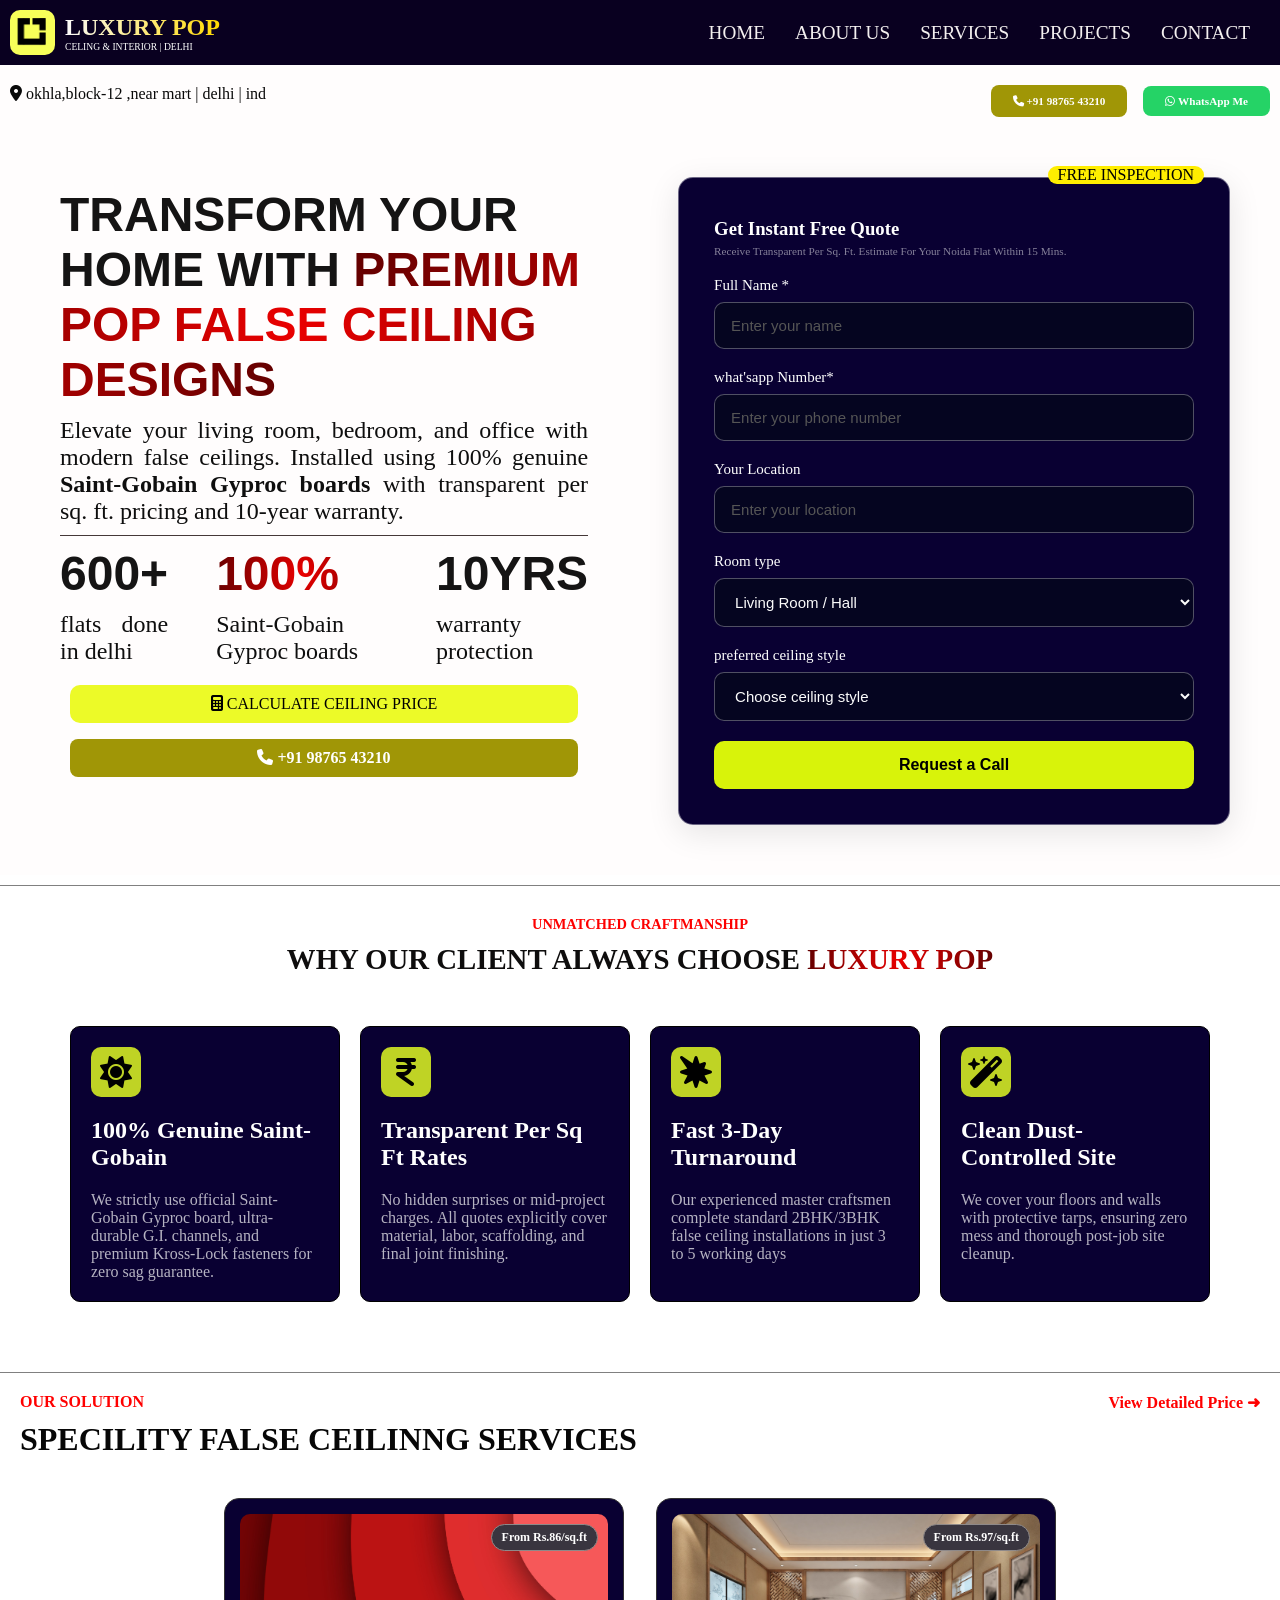
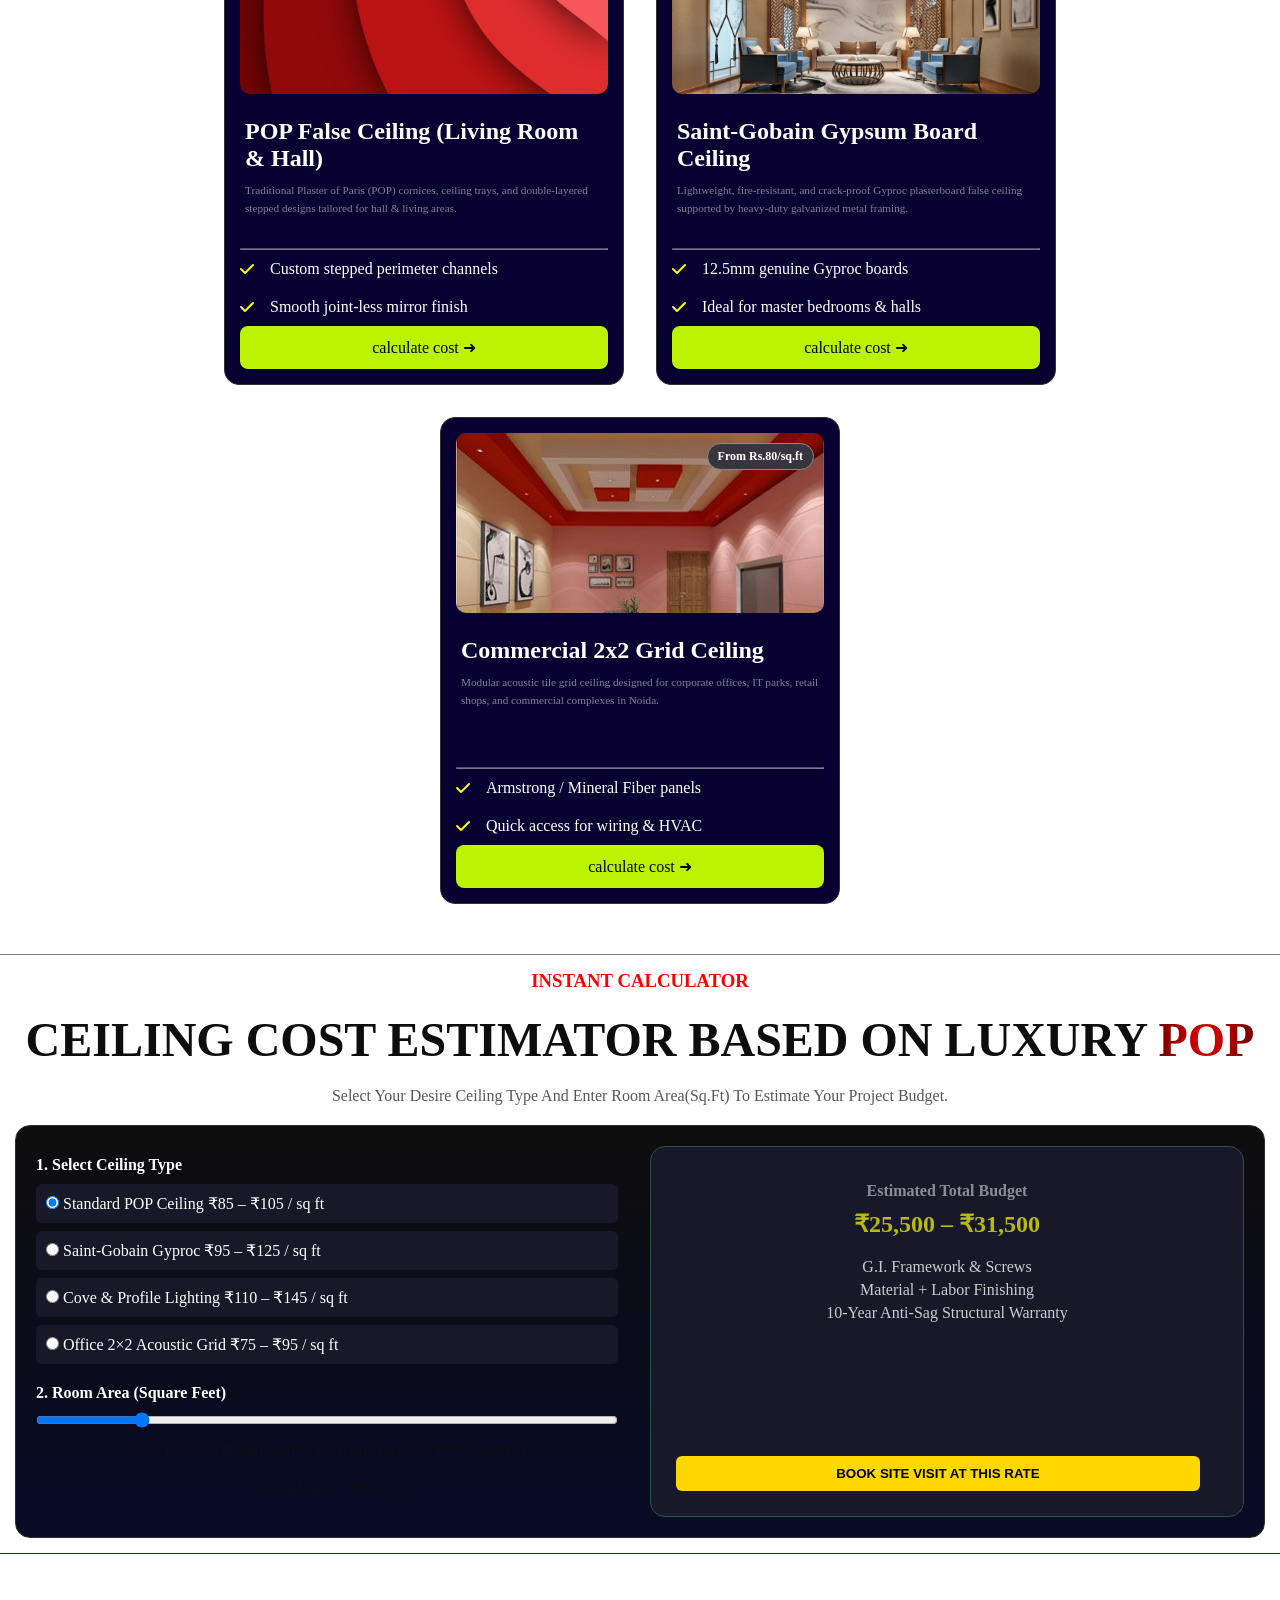
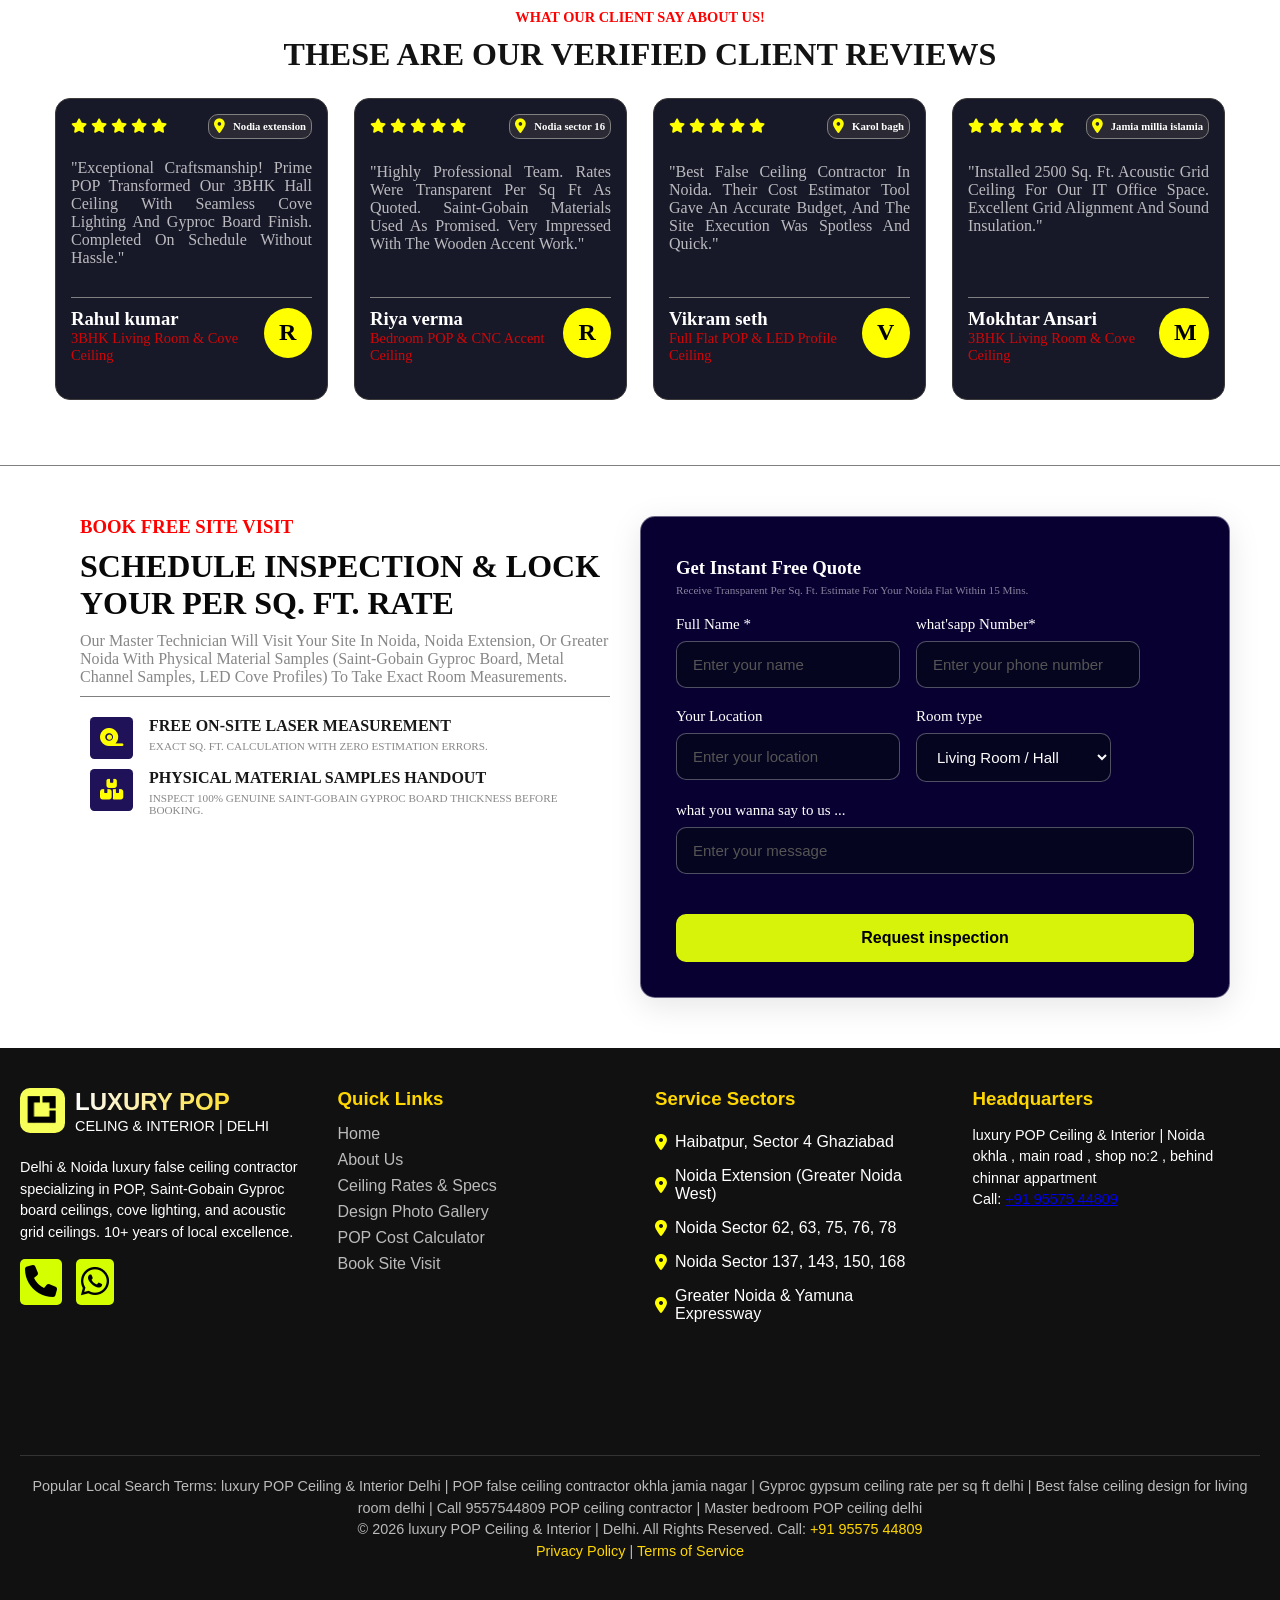
==== commit ea4db034: "Update index.html" ====
--- a/index.html
+++ b/index.html
@@ -15,6 +15,56 @@
     <header>
         <!--navigation section markup-->
         <section class="navbar">
+            <!--menu section top but i put the top secton on bottom because i didn't like it later-->
+            <section class="nav-btm">
+                <div class="nav-btm-left">
+                    <img src="img/logo.png" alt="img not found" class="logo">
+                    <div class="logo-brand">
+                        <h1>luxury <span>pop</span></h1>
+                        <p>celing & interior | delhi</p>
+                    </div>
+                </div>
+                <div class="nav-btm-right">
+                    <div class="nav">
+
+
+                        <!-- Desktop Menu -->
+                        <div class="nav-links">
+                            <a href="#">Home</a>
+                            <a href="#">About Us</a>
+                            <a href="#">Services</a>
+                            <a href="#">Projects</a>
+                            <a href="#">Contact</a>
+                        </div>
+
+                        <!-- Hamburger -->
+                        <button class="hamburger" id="hamburger">
+                            ☰
+                        </button>
+
+                    </div>
+
+
+                    <!-- Mobile Side Menu -->
+                    <div class="side-menu" id="sideMenu">
+
+                        <!-- Cross -->
+                        <button class="close-btn" id="closeBtn">
+                            ×
+                        </button>
+
+                        <!-- Categories -->
+                        <div class="mobile-links">
+                            <a href="#">Home</a>
+                            <a href="#">About Us</a>
+                            <a href="#">Services</a>
+                            <a href="#">Projects</a>
+                            <a href="#">Contact</a>
+                        </div>
+
+                    </div>
+                </div>
+            </section>
             <!--navigation top section-->
             <section class="nav-top">
                 <div class="nav-top-left">
@@ -32,65 +82,18 @@
                     </a>
                 </div>
             </section>
-            <section class="nav-btm">
-                <div class="nav-btm-left">
-                    <img src="img/logo.png" alt="img not found" class="logo">
-                    <div class="logo-brand">
-                        <h1>luxury <span>pop</span></h1>
-                        <p>celing & interior | delhi</p>
-                    </div>
-                </div>
-                <div class="nav-btm-right">
-                    <div class="nav">
-
-
-                        <!-- Desktop Menu -->
-                        <div class="nav-links">
-                            <a href="#">Home</a>
-                            <a href="#">About Us</a>
-                            <a href="#">Services</a>
-                            <a href="#">Projects</a>
-                            <a href="#">Contact</a>
-                        </div>
-
-                        <!-- Hamburger -->
-                        <button class="hamburger" id="hamburger">
-                            ☰
-                        </button>
-
-                    </div>
-
-
-                    <!-- Mobile Side Menu -->
-                    <div class="side-menu" id="sideMenu">
-
-                        <!-- Cross -->
-                        <button class="close-btn" id="closeBtn">
-                            ×
-                        </button>
-
-                        <!-- Categories -->
-                        <div class="mobile-links">
-                            <a href="#">Home</a>
-                            <a href="#">About Us</a>
-                            <a href="#">Services</a>
-                            <a href="#">Projects</a>
-                            <a href="#">Contact</a>
-                        </div>
-
-                    </div>
-                </div>
-            </section>
         </section>
         <!--banner section markup-->
         <section class="banner">
             <div class="banner-left">
-                <h1>Transform Your Home with <span class="gradient-text"> Premium POP False Ceiling Designs </span>
-                </h1>
-                <p>Elevate your living room, bedroom, and office with modern false ceilings. Installed using 100%
-                    genuine <b> Saint-Gobain Gyproc boards </b> with transparent per sq. ft. pricing and 10-year
-                    warranty.
-                </p>
+                <div class="banner-img">
+                    <h1>Transform Your Home with <span class="gradient-text"> Premium POP False Ceiling Designs </span>
+                    </h1>
+                    <p>Elevate your living room, bedroom, and office with modern false ceilings. Installed using 100%
+                        genuine <b> Saint-Gobain Gyproc boards </b> with transparent per sq. ft. pricing and 10-year
+                        warranty.
+                    </p>
+                </div>
                 <div class="feature">
                     <div class="work-done">
                         <h1>600+</h1>
@@ -236,7 +239,7 @@
             <div class="sol-cards">
                 <div class="sol-card">
                     <div class="sol-img">
-                        <img src="img/img1.jpg" alt="Solution">
+                        <img src="img/img2.jpg" alt="Solution">
                         <div class="sol-title">
                             <h2>From Rs.86/sq.ft</h2>
                         </div>
@@ -263,7 +266,7 @@
 
                 <div class="sol-card">
                     <div class="sol-img">
-                        <img src="img/img1.jpg" alt="Solution">
+                        <img src="img/img3.jpg" alt="Solution">
                         <div class="sol-title">
                             <h2>From Rs.97/sq.ft</h2>
                         </div>
@@ -290,7 +293,7 @@
 
                 <div class="sol-card">
                     <div class="sol-img">
-                        <img src="img/img1.jpg" alt="Solution">
+                        <img src="img/img4.jpg" alt="Solution">
                         <div class="sol-title">
                             <h2>From Rs.80/sq.ft</h2>
                         </div>
@@ -580,7 +583,7 @@
             </div>
 
             <!-- Quick Links -->
-            <div class="footer-col">
+            <div class="footer-col footer-quick-link">
                 <h3>Quick Links</h3>
                 <ul>
                     <li><a href="#">Home</a></li>
@@ -632,7 +635,7 @@
         <!-- Bottom Bar -->
         <div class="footer-bottom">
             <p>Popular Local Search Terms: luxury POP Ceiling & Interior Delhi | POP false ceiling contractor okhla
-                jamia nagar | Gyproc gypsum ceiling rate per sq ft delhi  | Best false ceiling design
+                jamia nagar | Gyproc gypsum ceiling rate per sq ft delhi | Best false ceiling design
                 for living room delhi | Call 9557544809 POP ceiling contractor | Master bedroom POP ceiling delhi
             </p>
             <p>© 2026 luxury POP Ceiling & Interior | Delhi. All Rights Reserved. Call: <a href="tel:+919557544809">+91
@@ -647,4 +650,4 @@
     <script src="javascript/insp.js"></script>
 </body>
 
-</html>+</html>
--- a/style/style.css
+++ b/style/style.css
@@ -4,15 +4,25 @@
     box-sizing: border-box;
 }
 
+/*
+background-image: url('../img/img2.jpg');
+    background-repeat: no-repeat;
+    height: 100%;
+    background-size: cover;
+*/
 
 /*................body section styling ................*/
 
 body {
-    background: linear-gradient(to bottom, #0e0d0d, #070b26);
+    background-color: white;
     height: 100%;
     margin: 0px;
 }
 
+header {
+    background-color: rgb(255, 253, 253);
+}
+
 /*.............navigation styling ...................*/
 
 .navbar {
@@ -20,13 +30,16 @@
 }
 
 /*...............nav-top section stying ...............*/
-
+.nav-top {
+    margin: 0px;
+}
 
 .address {
-    color: white;
+    color: rgb(9, 9, 9);
     font-weight: 500;
     text-align: center;
-    margin: 10px;
+    margin: 0px;
+    margin-top: 10px;
 }
 
 .nav-top-right {
@@ -34,6 +47,7 @@
     justify-content: center;
     align-items: center;
     gap: 1rem;
+    margin-top: 10px;
 }
 
 .call-btn {
@@ -85,17 +99,13 @@
 
 
 .nav-btm {
-    background-color: #181928;
+    background-color: rgb(9, 0, 32);
     width: auto;
-    margin: 10px 0px;
-    border-top: 1px solid #2d5249;
-    border-bottom: 1px solid #2d5249;
     display: flex;
     align-items: center;
     justify-content: space-between;
     padding: 10px;
-    position: sticky;
-    top: 0;
+
 }
 
 .nav-btm-left {
@@ -197,7 +207,7 @@
     /* Full screen height */
     height: 100vh;
 
-    background: rgb(14, 17, 51);
+    background: rgb(113, 19, 19);
 
 
     z-index: 2;
@@ -291,6 +301,8 @@
 .banner {
     width: 100%;
     padding: 10px;
+    margin: 0px;
+
 }
 
 .banner-left {
@@ -298,7 +310,7 @@
 }
 
 .banner-left h1 {
-    color: white;
+    color: rgb(21, 20, 20);
     text-transform: uppercase;
     text-align: center;
     font-size: 1.5rem;
@@ -307,7 +319,7 @@
 }
 
 .gradient-text {
-    background: radial-gradient(circle, #ffff9e, #ecfa28);
+    background: radial-gradient(circle, #ea0000, #630000);
 
     -webkit-background-clip: text;
     background-clip: text;
@@ -317,7 +329,7 @@
 }
 
 .banner-left p {
-    color: white;
+    color: rgb(14, 14, 14);
     text-align: center;
     margin: 10px 0px;
 }
@@ -401,12 +413,14 @@
 /*...................form section styling.......................*/
 
 .banner-right {
-    background: #060822;
-    backdrop-filter: blur(15px);
-    -webkit-backdrop-filter: blur(15px);
-    margin: 10px;
-    border: 1px solid rgba(255, 255, 255, 0.25);
-    border-radius: 20px;
+    background: rgb(9, 0, 50);
+    backdrop-filter: blur(100px);
+    -webkit-backdrop-filter: blur(10px);
+
+    border: 1px solid rgba(255, 255, 255, 0.4);
+    border-radius: 15px;
+
+    box-shadow: 0 8px 32px rgba(0, 0, 0, 0.1);
     padding: 35px;
     position: relative;
 
@@ -484,7 +498,7 @@
     border: 1px solid rgba(255, 255, 255, 0.3);
     border-radius: 10px;
 
-    background: #050505;
+    background: rgb(5, 5, 32);
     color: #fcfcfc;
 
     font-size: 15px;
@@ -496,7 +510,7 @@
 .form-group input:focus,
 .form-group select:focus,
 .form-group textarea:focus {
-    border-color: #000;
+    border-color: #940000;
     background: rgba(255, 255, 255, 0.25);
 }
 
@@ -513,7 +527,7 @@
 
 /* SELECT OPTIONS */
 .form-group select option {
-    background: #05081c;
+    background: #bd0404;
     color: #fefcfc;
 }
 
@@ -583,8 +597,8 @@
         display: flex;
         align-items: start;
         justify-content: space-between;
+        gap: 5rem;
         padding: 50px;
-        gap: 5rem;
     }
 
     .banner-right {
@@ -637,10 +651,10 @@
 
 /*.....................factor section styling .............................*/
 .factor {
-    background-color: #181928;
+    background-color: white;
+    border-top: 1px solid gray;
     padding: 20px;
-    border-top: 1px solid #2d5249;
-    border-bottom: 1px solid #2d5249;
+    margin-top: 10px;
 }
 
 .factor h3 {
@@ -652,10 +666,11 @@
 }
 
 .factor h1 {
-    color: white;
+    color: rgb(14, 13, 13);
     text-align: center;
     text-transform: uppercase;
     margin: 10px 0px;
+    font-size: 1.8rem;
 }
 
 .factor-cards {
@@ -689,7 +704,7 @@
 
 .factor-card {
     border: 1px solid black;
-    background-color: #090b29;
+    background-color: rgb(9, 0, 50);
     padding: 20px;
     display: flex;
     flex-direction: column;
@@ -726,6 +741,8 @@
 
 .solution {
     padding: 20px;
+    background-color: white;
+    border-top: 1px solid gray;
 }
 
 
@@ -737,14 +754,17 @@
 }
 
 .sol-top-left h1 {
-    color: white;
-    text-transform: capitalize;
+    color: rgb(7, 7, 7);
+    text-transform: uppercase;
+    font-size: 2rem;
+    margin: 10px 0px ;
 }
 
 .sol-top-right h2 {
     color: red;
     margin-top: 10px;
     text-transform: capitalize;
+    font-size: 1rem;
 }
 
 @media (min-width:768px) {
@@ -774,7 +794,7 @@
     min-height: 420px;
     padding: 15px;
     border-radius: 15px;
-    background: #191a2d;
+   background-color: rgb(9, 0, 50);
     display: flex;
     flex-direction: column;
     box-sizing: border-box;
@@ -872,11 +892,10 @@
 
 .calculation {
     width: 100%;
-    background: #1e1e1e;
-    padding: 25px;
-    background-color: #181928;
-    border-top: 1px solid #2d5249;
-    border-bottom: 1px solid #2d5249;
+    padding: 15px;
+    background-color: white;
+    border-top: 1px solid gray;
+
 }
 
 .calculation h3 {
@@ -886,12 +905,12 @@
 }
 
 .calculation h1 {
-    color: white;
-    text-transform: uppercase;
-    text-transform: uppercase;
-    text-transform: uppercase;
-    text-align: center;
-    font-size: 1.5rem;
+    color: rgb(13, 13, 13);
+    text-transform: uppercase;
+    text-transform: uppercase;
+    text-transform: uppercase;
+    text-align: center;
+    font-size: 2rem;
     margin: 20px 0px;
 }
 
@@ -908,7 +927,7 @@
 }
 
 .calculation p {
-    color: white;
+    color: rgb(18, 17, 17);
     text-transform: capitalize;
     text-align: center;
     margin-bottom: 20px;
@@ -1046,13 +1065,15 @@
 
 /*...........................reviews section sytling ..................*/
 .reviews {
-    margin-top: 10px;
+   background-color: white;
+    border-top: 1px solid #710c0c;
+    padding: 20px;
 }
 
 @media (min-width:768px) {
     .reviews {
-        padding: 20px;
-        margin: 10px;
+        padding: 50px;
+
     }
 }
 
@@ -1066,16 +1087,18 @@
 }
 
 .reviews h1 {
-    color: white;
-    text-transform: uppercase;
-    text-align: center;
+    color: rgb(19, 19, 19);
+    text-transform: uppercase;
+    text-align: center;
+    font-size: 2rem;
+    margin: 10px 0px;
 }
 
 .review-cards {
     display: grid;
     grid-template-columns: 1fr;
     gap: 2rem;
-    margin: 20px;
+    padding: 10px 0px;
 }
 
 @media (min-width:768px) {
@@ -1174,60 +1197,66 @@
 
 
 .visit {
-    background-color: #181928;
-    border-top: 1px solid #2d5249;
-    border-bottom: 1px solid #2d5249;
+    padding: 20px;
+    background-color: white;
+    border-top: 1px solid gray;
 }
 
 .visit-left h3 {
     color: red;
     text-transform: uppercase;
     align-items: start;
-    margin: 20px 10px;
-
-}
-.visit-left h1{
-    color: white;
+    
+
+}
+
+.visit-left h1 {
+    color: rgb(8, 8, 8);
     text-transform: uppercase;
     text-align: start;
-    margin: 10px;
-}
-.visit-left p{
-    color: white;
+    font-size: 2rem;
+    margin: 10px 0px;
+}
+
+.visit-left p {
+    color: rgb(17, 16, 16);
     text-transform: capitalize;
     text-align: start;
-    margin: 10px;
     opacity: 0.5;
-}
-.visit-btm{
-     border-top: 1px solid gray;
-     padding: 10px 0px;
-}
-
-.visit-left-btm{
+    margin-bottom: 10px;
+}
+
+.visit-btm {
+    border-top: 1px solid gray;
+    padding: 10px 0px;
+}
+
+.visit-left-btm {
     display: flex;
     gap: 1rem;
     margin: 10px;
     align-items: start;
 }
-.visit-icon{
+
+.visit-icon {
     background-color: #201259;
     padding: 10px;
     border-radius: 10%;
 }
-.visit-left-btm i{
+
+.visit-left-btm i {
     color: yellow;
     font-size: 1.3rem;
 }
 
-.visit-left-btm h4{
-    color: white;
+.visit-left-btm h4 {
+    color: rgb(23, 23, 23);
     text-transform: uppercase;
     font-size: 1rem;
 }
 
-.visit-left-btm h5{
-    color: white;
+.visit-left-btm h5 {
+    color: rgb(17, 17, 17);
     text-transform: uppercase;
     font-size: 0.7rem;
     opacity: 0.5;
@@ -1236,14 +1265,17 @@
 }
 
 @media (min-width:1024px) {
-    .visit{
+    .visit {
         display: flex;
-    }
-    .visit-left{
-        padding:0px 30px;
+        padding: 50px ;
+    }
+
+    .visit-left {
+        padding: 0px 30px;
         flex: 1;
     }
-    .form-group-flex{
+
+    .form-group-flex {
         display: flex;
         gap: 1rem;
     }
@@ -1252,111 +1284,128 @@
 /*............................footer section styling .........................*/
 
 .footer {
-  background: #111;
-  color: #fff;
-  padding: 40px 20px;
-  font-family: Arial, sans-serif;
+    background: #111;
+    color: #fff;
+    padding: 40px 20px;
+    font-family: Arial, sans-serif;
 }
 
 .footer-container {
-  display: grid;
-  grid-template-columns: repeat(auto-fit, minmax(220px, 1fr));
-  gap: 30px;
-  margin-bottom: 30px;
-}
-
-.footer h2, .footer h3 {
-  color: #FFD700;
-  margin-bottom: 15px;
+    display: grid;
+    grid-template-columns: repeat(auto-fit, minmax(220px, 1fr));
+    gap: 30px;
+    margin-bottom: 30px;
+}
+
+.footer h2,
+.footer h3 {
+    color: #FFD700;
+    margin-bottom: 15px;
 }
 
 .footer p {
-  font-size: 0.9rem;
-  line-height: 1.5;
+    font-size: 0.9rem;
+    line-height: 1.5;
 }
 
 .footer ul {
-  list-style: none;
-  padding: 0;
+    list-style: none;
+    padding: 0;
 }
 
 .footer ul li {
-  margin: 8px 0;
+    margin: 8px 0;
 }
 
 .footer ul li a {
-  color: #bbb;
-  text-decoration: none;
+    color: #bbb;
+    text-decoration: none;
 }
 
 .footer ul li a:hover {
-  color: #FFD700;
+    color: #FFD700;
 }
 
 .contact-icons a {
-  font-size: 1.2rem;
-  color: #000000;
-  padding: 5px;
-  background-color: #d4ff00;
-  border-radius: 5px;
-  margin-right: 10px;
-  font-size: 2rem;
-  cursor: pointer;
+    font-size: 1.2rem;
+    color: #000000;
+    padding: 5px;
+    background-color: #d4ff00;
+    border-radius: 5px;
+    margin-right: 10px;
+    font-size: 2rem;
+    cursor: pointer;
 }
 
 .contact-icons a:hover {
-  color: #fff;
+    color: #fff;
 }
 
 .map iframe {
-  border-radius: 8px;
-  margin-top: 10px;
+    border-radius: 8px;
+    margin-top: 10px;
 }
 
 .footer-bottom {
-  border-top: 1px solid #333;
-  padding-top: 20px;
-  text-align: center;
-  font-size: 0.85rem;
-  color: #bbb;
+    border-top: 1px solid #333;
+    padding-top: 20px;
+    text-align: center;
+    font-size: 0.85rem;
+    color: #bbb;
 }
 
 .footer-bottom a {
-  color: #FFD700;
-  text-decoration: none;
+    color: #FFD700;
+    text-decoration: none;
 }
 
 .footer-bottom a:hover {
-  text-decoration: underline;
+    text-decoration: underline;
 }
 
 @media (max-width: 768px) {
-  .footer-container {
-    grid-template-columns: 1fr;
-    text-align: center;
-  }
-  .map iframe {
-    width: 100%;
-    height: 250px;
-  }
+    .footer-container {
+        grid-template-columns: 1fr;
+        text-align: center;
+    }
+
+    .map iframe {
+        width: 100%;
+        height: 250px;
+    }
 }
 
 
 /*..........extra..............*/
 
-.footer-brand{
+.footer-brand {
     align-items: start;
 }
 
-.footer-brand-p{
+.footer-brand-p {
     margin: 20px 0px;
 }
 
-.footer-service{
+.footer-service {
     display: flex;
     align-items: center;
     gap: 0.5rem;
 }
-.footer-service i{
+
+.footer-service i {
     color: yellow;
-}+}
+
+.footer-quick-link{
+    display: none;
+}
+@media (min-width:768px) {
+    .footer-quick-link{
+        display: block;
+    }
+}
+
+.nav-top {
+    margin: 0px;
+    padding: 10px;
+}
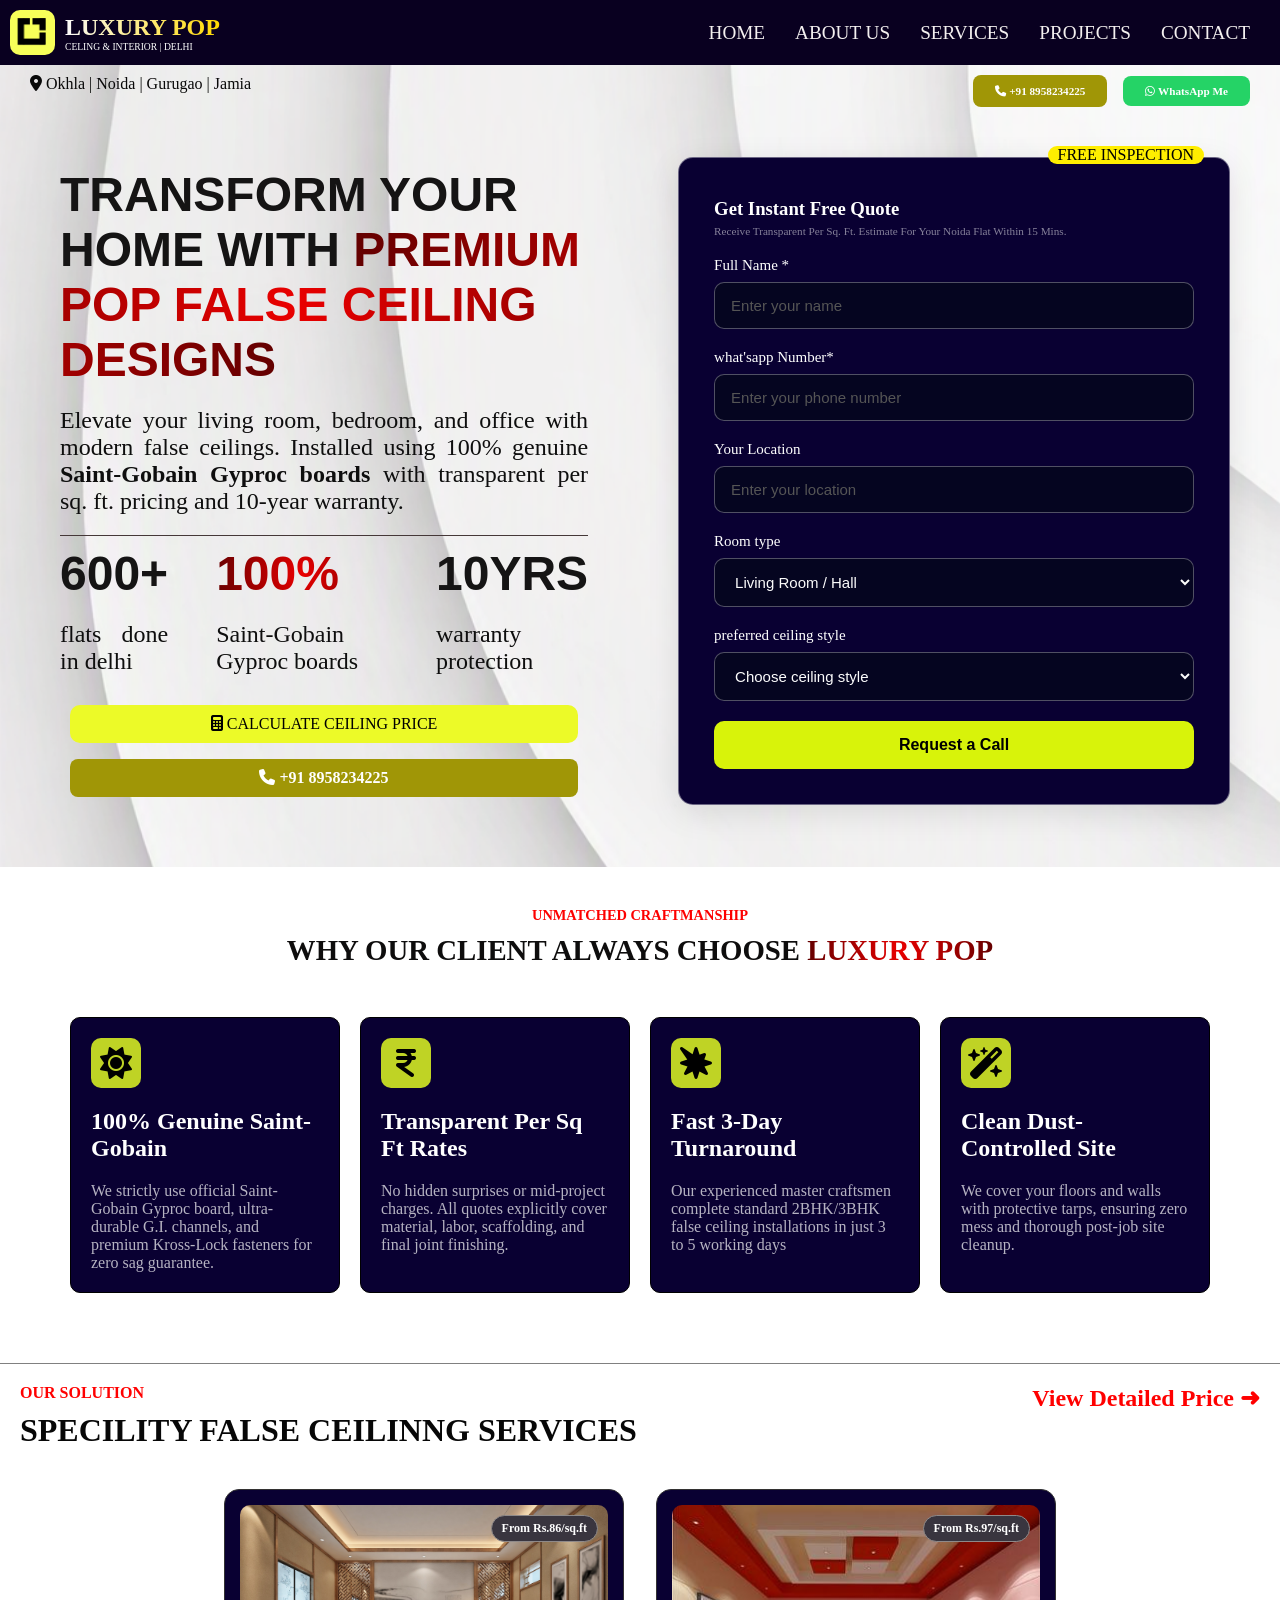
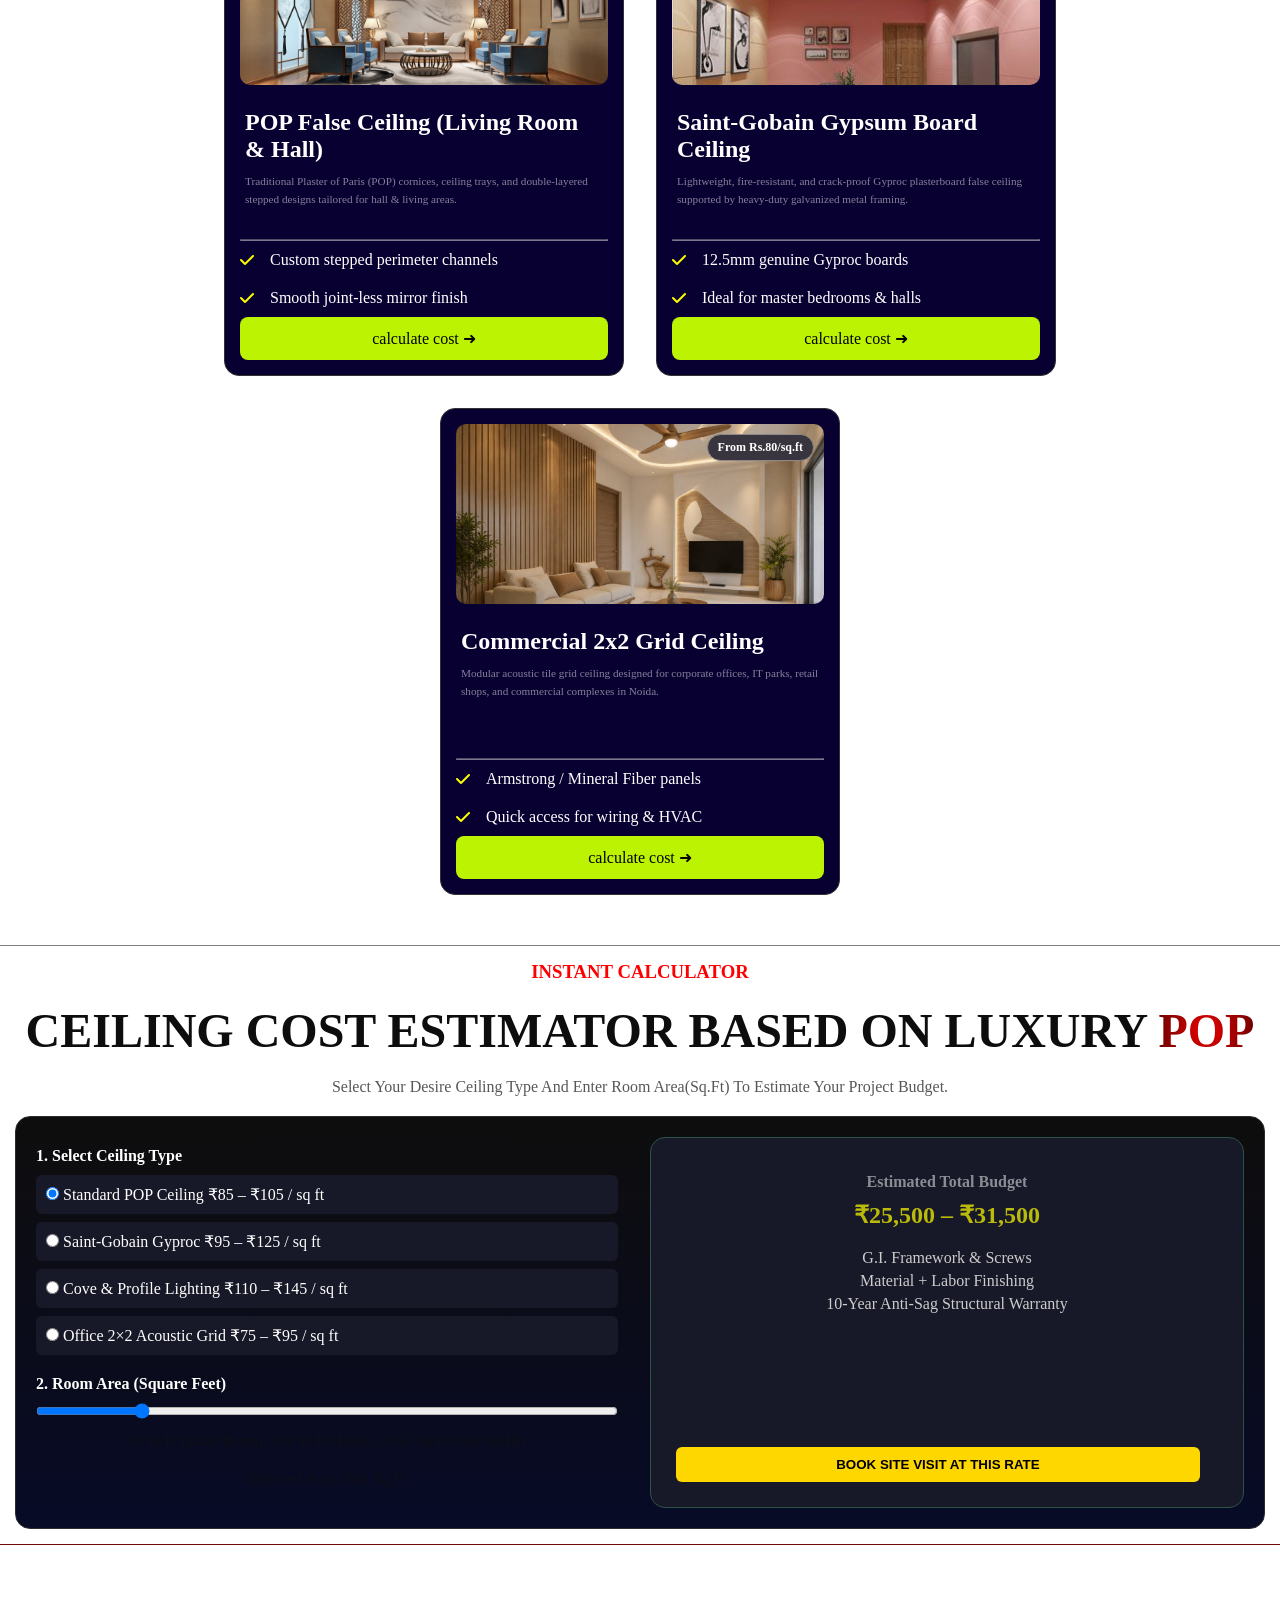
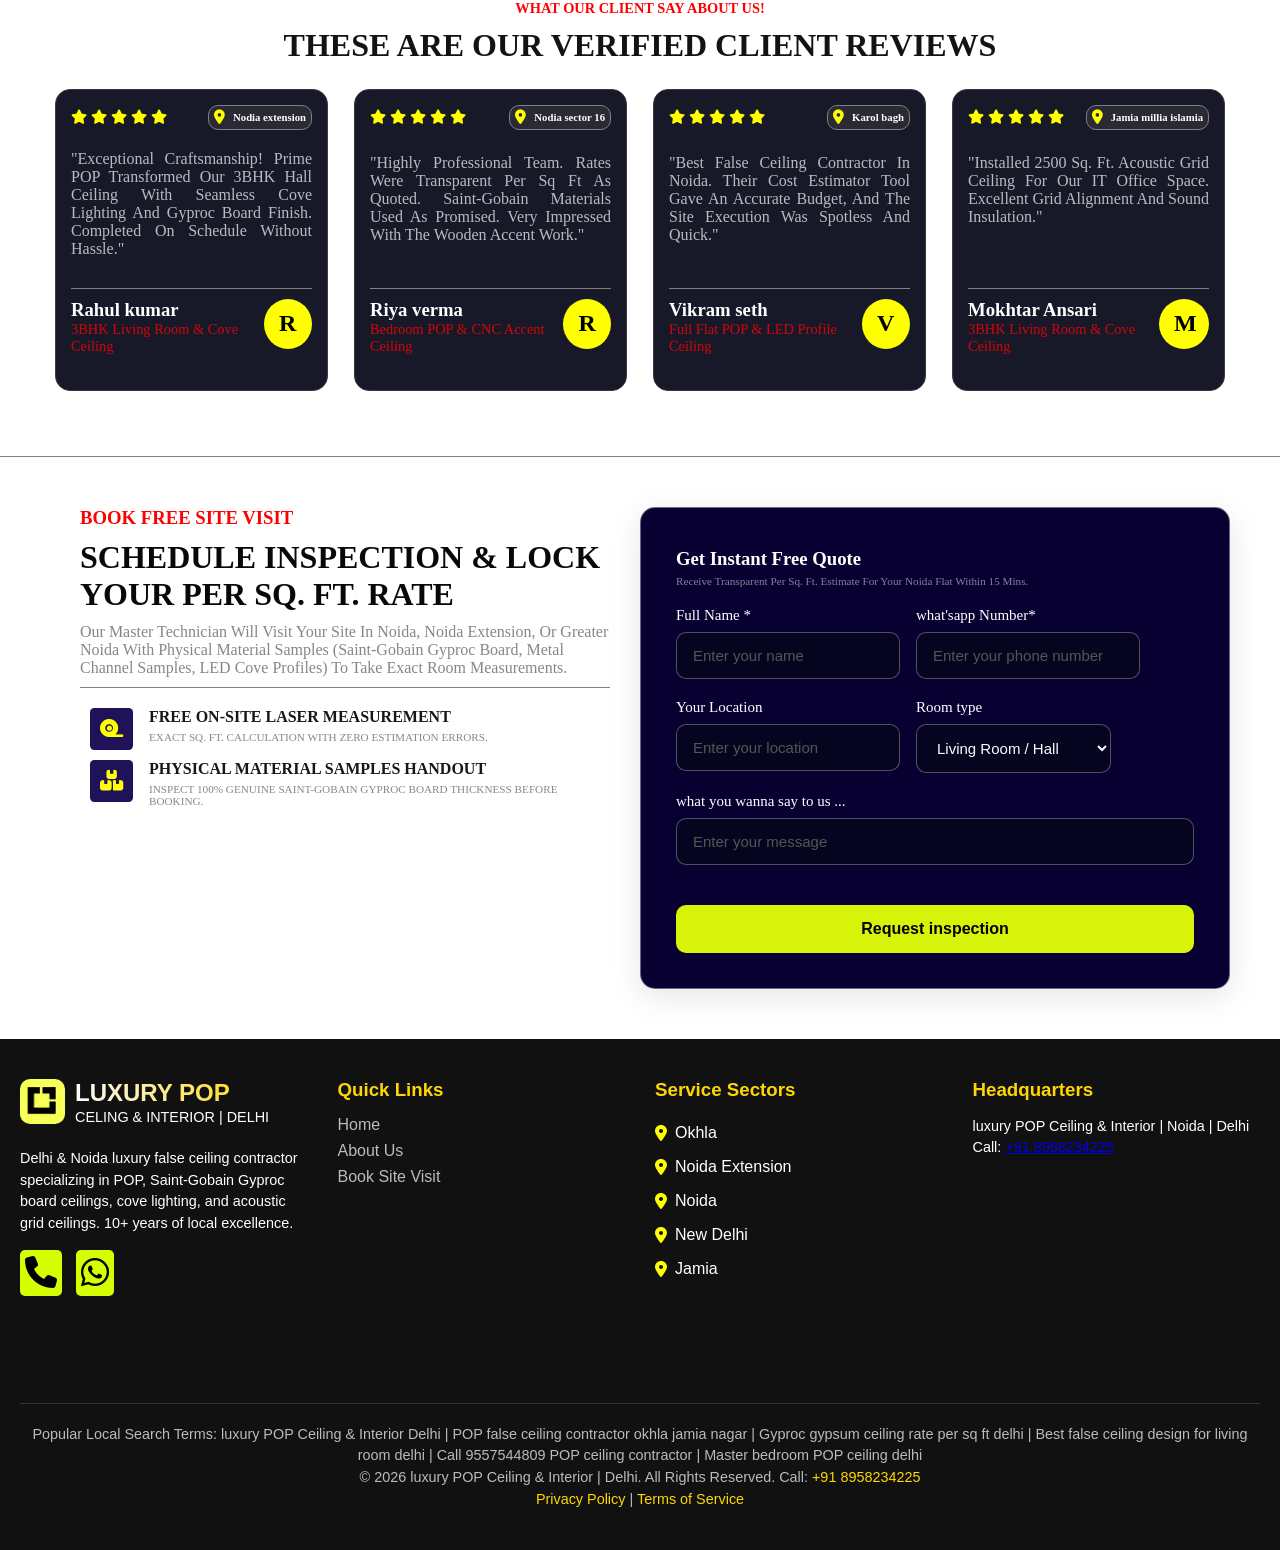
==== commit b35645df: "Update index.html" ====
--- a/index.html
+++ b/index.html
@@ -4,10 +4,13 @@
 <head>
     <meta charset="UTF-8">
     <meta name="viewport" content="width=device-width, initial-scale=1.0">
-    <title>luxury pop</title>
+    <title>pop ceiling | false ceiling | transform your home with luxury pop ceiling | luxury pop</title>
     <link rel="stylesheet" href="style/style.css">
     <link rel="icon" type="image/png" href="img/logo.png">
     <link rel="stylesheet" href="https://cdnjs.cloudflare.com/ajax/libs/font-awesome/6.5.2/css/all.min.css">
+    <meta name="author" content="arwaz_kashif">
+    <meta name="keyword" content="ceiling , pop ceiling , false ceiling , false , ceiling , delhi , design ">
+    <meta name="description" content="we design and build pop ceiling | false ceiling in delhi and noida area ">
 </head>
 
 <body>
@@ -31,10 +34,10 @@
                         <!-- Desktop Menu -->
                         <div class="nav-links">
                             <a href="#">Home</a>
-                            <a href="#">About Us</a>
-                            <a href="#">Services</a>
-                            <a href="#">Projects</a>
-                            <a href="#">Contact</a>
+                            <a href="about.html">About Us</a>
+                            <a href="services.html">Services</a>
+                            <a href="project.html">Projects</a>
+                            <a href="contact.html">Contact</a>
                         </div>
 
                         <!-- Hamburger -->
@@ -56,10 +59,10 @@
                         <!-- Categories -->
                         <div class="mobile-links">
                             <a href="#">Home</a>
-                            <a href="#">About Us</a>
-                            <a href="#">Services</a>
-                            <a href="#">Projects</a>
-                            <a href="#">Contact</a>
+                            <a href="about.html">About Us</a>
+                            <a href="services.html">Services</a>
+                            <a href="project.html">Projects</a>
+                            <a href="contact.html">Contact</a>
                         </div>
 
                     </div>
@@ -70,14 +73,14 @@
                 <div class="nav-top-left">
                     <div class="address">
                         <i class="fa-solid fa-location-dot"></i>
-                        <span>okhla,block-12 ,near mart | delhi | ind</span>
+                        <span>Okhla | Noida | Gurugao | Jamia </span>
                     </div>
                 </div>
                 <div class="nav-top-right">
-                    <a href="tel:+9162023342332" class="call-btn">
-                        <i class="fa-solid fa-phone"></i> +91 98765 43210
+                    <a href="tel:+918958234225" class="call-btn">
+                        <i class="fa-solid fa-phone"></i> +91 8958234225
                     </a>
-                    <a href="https://wa.me/916202334232" class="whatsapp-btn" target="_blank">
+                    <a href="https://wa.me/918958234225" class="whatsapp-btn" target="_blank">
                         <i class="fa-brands fa-whatsapp"></i> WhatsApp Me
                     </a>
                 </div>
@@ -112,8 +115,8 @@
                     <a href="#cal" class="cal-price">
                         <i class="fa-solid fa-calculator"></i> calculate ceiling price
                     </a>
-                    <a href="tel:+9162023342332" class="call-btn banner-call-btn">
-                        <i class="fa-solid fa-phone"></i> +91 98765 43210
+                    <a href="tel:+918958234225" class="call-btn banner-call-btn">
+                        <i class="fa-solid fa-phone"></i> +91 8958234225
                     </a>
                 </div>
 
@@ -233,7 +236,7 @@
                     <h1>specility false ceilinng services</h1>
                 </div>
                 <div class="sol-top-right">
-                    <h2 onclick="window.location.href='google.com'">view detailed price ➜</h2>
+                    <h2 href="#cal">view detailed price ➜</h2>
                 </div>
             </div>
             <div class="sol-cards">
@@ -261,7 +264,7 @@
                         <p> Smooth joint-less mirror finish</p>
                     </div>
 
-                    <a href="#" class="sol-btn">calculate cost ➜</a>
+                    <a href="#cal" class="sol-btn">calculate cost ➜</a>
                 </div>
 
                 <div class="sol-card">
@@ -288,7 +291,7 @@
                         <p> Ideal for master bedrooms & halls</p>
                     </div>
 
-                    <a href="#" class="sol-btn">calculate cost ➜</a>
+                    <a href="#cal" class="sol-btn">calculate cost ➜</a>
                 </div>
 
                 <div class="sol-card">
@@ -315,7 +318,7 @@
                         <p> Quick access for wiring & HVAC</p>
                     </div>
 
-                    <a href="#" class="sol-btn">calculate cost ➜</a>
+                    <a href="#cal" class="sol-btn">calculate cost ➜</a>
                 </div>
 
 
@@ -323,7 +326,7 @@
             </div>
 
         </section>
-        <section class="calculation">
+        <section class="calculation" id="cal">
             <h3>instant calculator</h3>
             <h1>Ceiling Cost Estimator based on luxury <span class="gradient-text">POP</span></h1>
             <P>Select your desire ceiling type and enter room area(sq.ft) to estimate your project budget.</P>
@@ -372,7 +375,7 @@
                             <li>10-Year Anti-Sag Structural Warranty</li>
                         </ul>
                     </div>
-                    <button class="btn">BOOK SITE VISIT AT THIS RATE</button>
+                    <button class="btn" id="whatsappBtn">BOOK SITE VISIT AT THIS RATE</button>
                 </div>
             </div>
         </section>
@@ -545,7 +548,7 @@
                             <label for="ins-room">Room type</label>
 
                             <select id="ins-room" required>
-                                <option value="" selected>Living Room / Hall </option>
+                                <option value="Living room / hall" selected>Living Room / Hall </option>
                                 <option value="Masterbed Room">Masterbed Room</option>
                                 <option value="full flat (2bhk / 3bhk)">Full Flat(2bhk / 3bhk) </option>
                                 <option value="office / commercial ">Office / commercial</option>
@@ -555,7 +558,7 @@
                     </div>
                     <div class="form-group">
                         <label for="ins-message">what you wanna say to us ...</label>
-                        <input type="text-area" id="ins-message" placeholder="Enter your message">
+                        <input type="text" id="ins-message" placeholder="Enter your message">
                     </div>
                     <button type="submit">Request inspection</button>
                 </form>
@@ -577,8 +580,8 @@
                     Saint-Gobain Gyproc board
                     ceilings, cove lighting, and acoustic grid ceilings. 10+ years of local excellence.</p>
                 <div class="contact-icons">
-                    <a href="tel:+919557544809"><i class="fa-solid fa-phone"></i></a>
-                    <a href="https://wa.me/919557544809"><i class="fa-brands fa-whatsapp"></i></a>
+                    <a href="tel:+918958234225"><i class="fa-solid fa-phone"></i></a>
+                    <a href="https://wa.me/918958234225"><i class="fa-brands fa-whatsapp"></i></a>
                 </div>
             </div>
 
@@ -587,11 +590,8 @@
                 <h3>Quick Links</h3>
                 <ul>
                     <li><a href="#">Home</a></li>
-                    <li><a href="#">About Us</a></li>
-                    <li><a href="#">Ceiling Rates & Specs</a></li>
-                    <li><a href="#">Design Photo Gallery</a></li>
-                    <li><a href="#">POP Cost Calculator</a></li>
-                    <li><a href="#">Book Site Visit</a></li>
+                    <li><a href="about.html">About Us</a></li>
+                    <li><a href="#cal">Book Site Visit</a></li>
                 </ul>
             </div>
 
@@ -600,19 +600,19 @@
                 <h3>Service Sectors</h3>
                 <ul>
                     <div class="footer-service"> <i class="fa-solid fa-location-dot"></i>
-                        <li>Haibatpur, Sector 4 Ghaziabad</li>
+                        <li>Okhla</li>
                     </div>
                     <div class="footer-service"> <i class="fa-solid fa-location-dot"></i>
-                        <li>Noida Extension (Greater Noida West)</li>
+                        <li>Noida Extension</li>
                     </div>
                     <div class="footer-service"> <i class="fa-solid fa-location-dot"></i>
-                        <li>Noida Sector 62, 63, 75, 76, 78</li>
+                        <li>Noida</li>
                     </div>
                     <div class="footer-service"> <i class="fa-solid fa-location-dot"></i>
-                        <li>Noida Sector 137, 143, 150, 168</li>
+                        <li>New Delhi</li>
                     </div>
                     <div class="footer-service"><i class="fa-solid fa-location-dot"></i>
-                        <li>Greater Noida & Yamuna Expressway</li>
+                        <li>Jamia</li>
                     </div>
                 </ul>
             </div>
@@ -620,13 +620,13 @@
             <!-- Headquarters -->
             <div class="footer-col">
                 <h3>Headquarters</h3>
-                <p>luxury POP Ceiling & Interior | Noida</p>
-                <p>okhla , main road , shop no:2 , behind chinnar appartment</p>
-                <p>Call: <a href="tel:+919557544809">+91 95575 44809</a></p>
+                <p>luxury POP Ceiling & Interior | Noida | Delhi</p>
+                <p>Call: <a href="tel:+918958234225">+91 8958234225</a></p>
                 <div class="map">
                     <iframe
-                        src="https://www.google.com/maps/embed?pb=!1m18!1m12!1m3!1d3502.123456789!2d77.412345!3d28.612345!2m3!1f0!2f0!3f0!3m2!1i1024!2i768!4f13.1!3m3!1m2!1s0x390cf123456789%3A0xabcdef123456789!2sHaibatpur%20Sector%204%20Ghaziabad!5e0!3m2!1sen!2sin!4v1660000000000"
-                        width="100%" height="200" style="border:0;" allowfullscreen="" loading="lazy">
+                        src="https://www.google.com/maps/embed?pb=!1m18!1m12!1m3!1d224346.54004883842!2d77.04417347155065!3d28.52725273882469!2m3!1f0!2f0!3f0!3m2!1i1024!2i768!4f13.1!3m3!1m2!1s0x390cfd5b347eb62d%3A0x52c2b7494e204dce!2sNew%20Delhi%2C%20Delhi!5e0!3m2!1sen!2sin!4v1789052312578!5m2!1sen!2sin"
+                        width="100%" height="200" style="border:0;" allowfullscreen="" loading="lazy"
+                        referrerpolicy="strict-origin-when-cross-origin">
                     </iframe>
                 </div>
             </div>
@@ -638,8 +638,8 @@
                 jamia nagar | Gyproc gypsum ceiling rate per sq ft delhi | Best false ceiling design
                 for living room delhi | Call 9557544809 POP ceiling contractor | Master bedroom POP ceiling delhi
             </p>
-            <p>© 2026 luxury POP Ceiling & Interior | Delhi. All Rights Reserved. Call: <a href="tel:+919557544809">+91
-                    95575 44809</a></p>
+            <p>© 2026 luxury POP Ceiling & Interior | Delhi. All Rights Reserved. Call: <a href="tel:+918958234225">+91
+                    8958234225</a></p>
             <p><a href="#">Privacy Policy</a> | <a href="#">Terms of Service</a></p>
         </div>
     </footer>
--- a/style/style.css
+++ b/style/style.css
@@ -4,13 +4,6 @@
     box-sizing: border-box;
 }
 
-/*
-background-image: url('../img/img2.jpg');
-    background-repeat: no-repeat;
-    height: 100%;
-    background-size: cover;
-*/
-
 /*................body section styling ................*/
 
 body {
@@ -21,6 +14,10 @@
 
 header {
     background-color: rgb(255, 253, 253);
+    background-image: url('../img/img01.png');
+    background-size: cover;
+    background-repeat: no-repeat;
+    background-position: center;
 }
 
 /*.............navigation styling ...................*/
@@ -30,9 +27,7 @@
 }
 
 /*...............nav-top section stying ...............*/
-.nav-top {
-    margin: 0px;
-}
+
 
 .address {
     color: rgb(9, 9, 9);
@@ -91,7 +86,7 @@
     .nav-top {
         display: flex;
         justify-content: space-between;
-        margin: 20px;
+        margin: 0px 30px;
     }
 }
 
@@ -331,7 +326,8 @@
 .banner-left p {
     color: rgb(14, 14, 14);
     text-align: center;
-    margin: 10px 0px;
+    margin: 20px 0px;
+    font-size: 1rem;
 }
 
 @media (min-width:425px) {
@@ -340,7 +336,7 @@
     }
 
     .banner-left p {
-        font-size: 1;
+        font-size: 1.5rem;
     }
 }
 
@@ -652,7 +648,7 @@
 /*.....................factor section styling .............................*/
 .factor {
     background-color: white;
-    border-top: 1px solid gray;
+   
     padding: 20px;
     margin-top: 10px;
 }
@@ -764,7 +760,6 @@
     color: red;
     margin-top: 10px;
     text-transform: capitalize;
-    font-size: 1rem;
 }
 
 @media (min-width:768px) {
@@ -1405,7 +1400,3 @@
     }
 }
 
-.nav-top {
-    margin: 0px;
-    padding: 10px;
-}
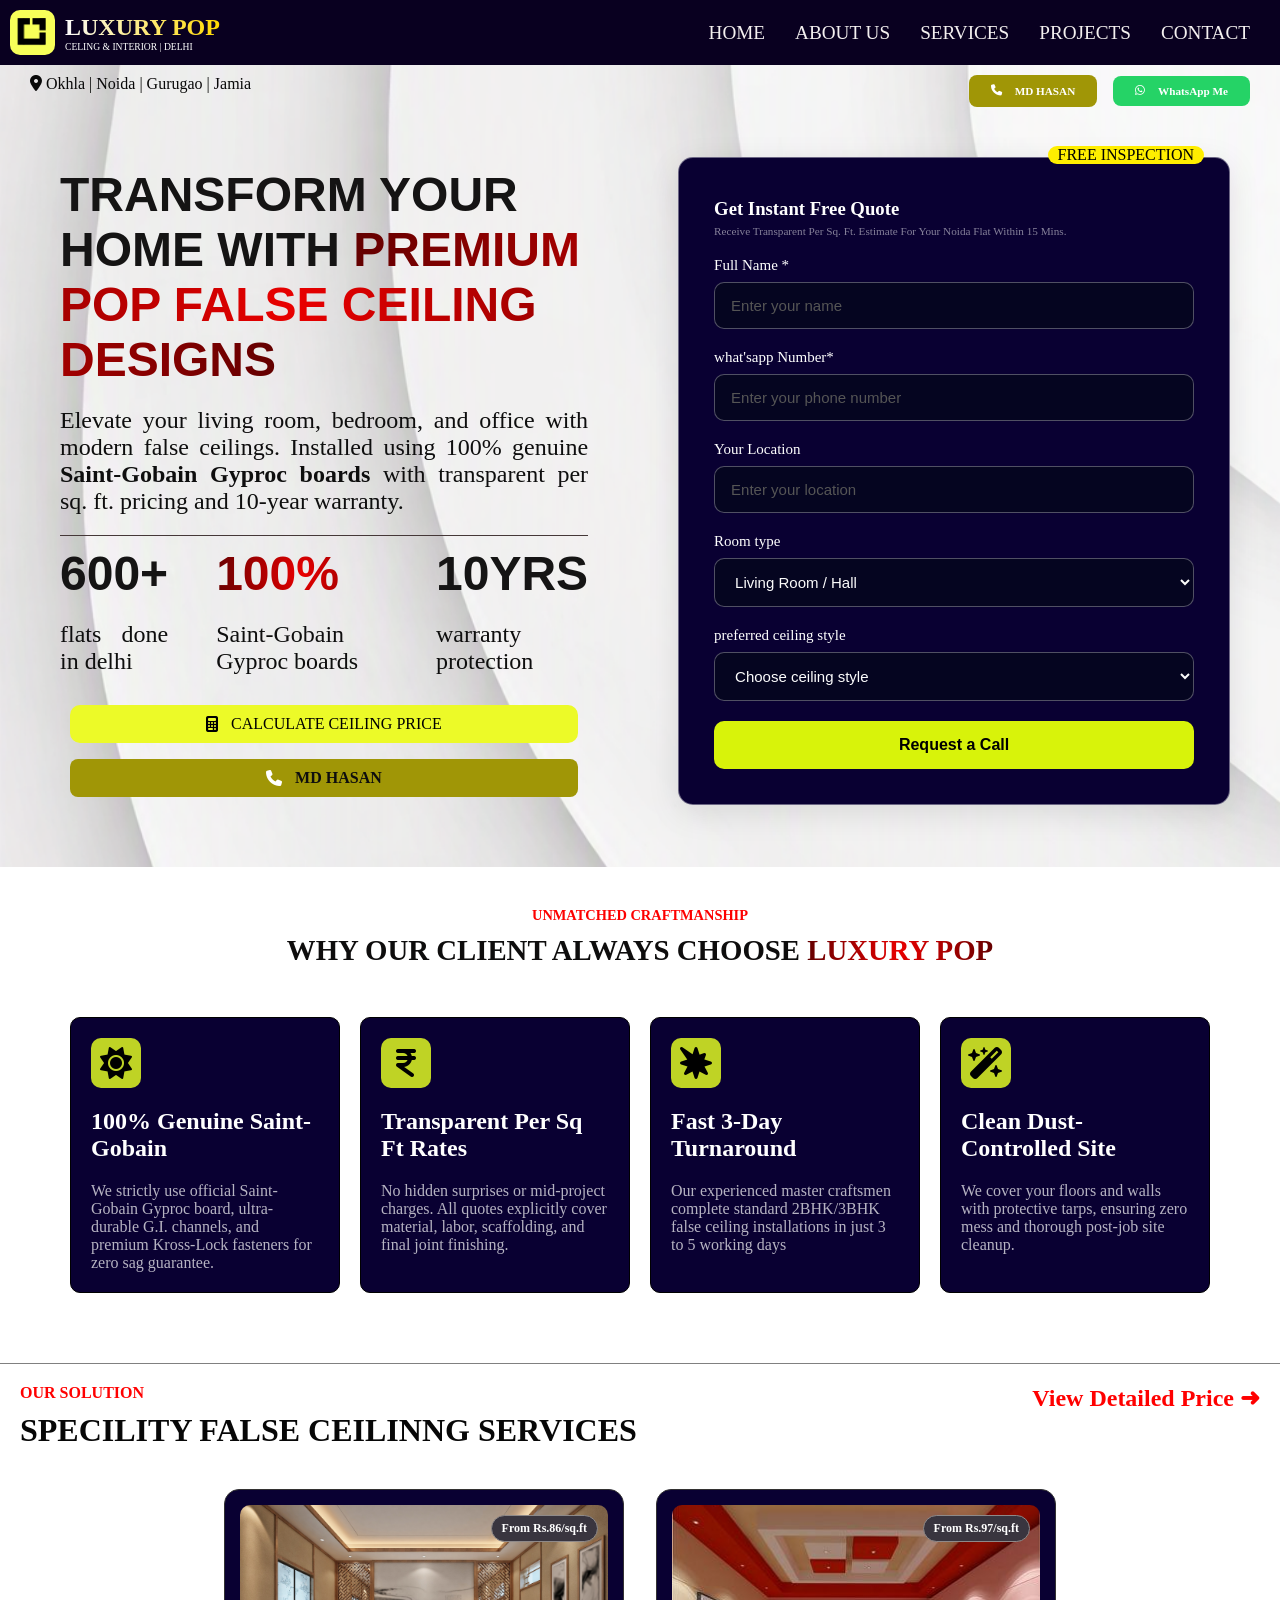
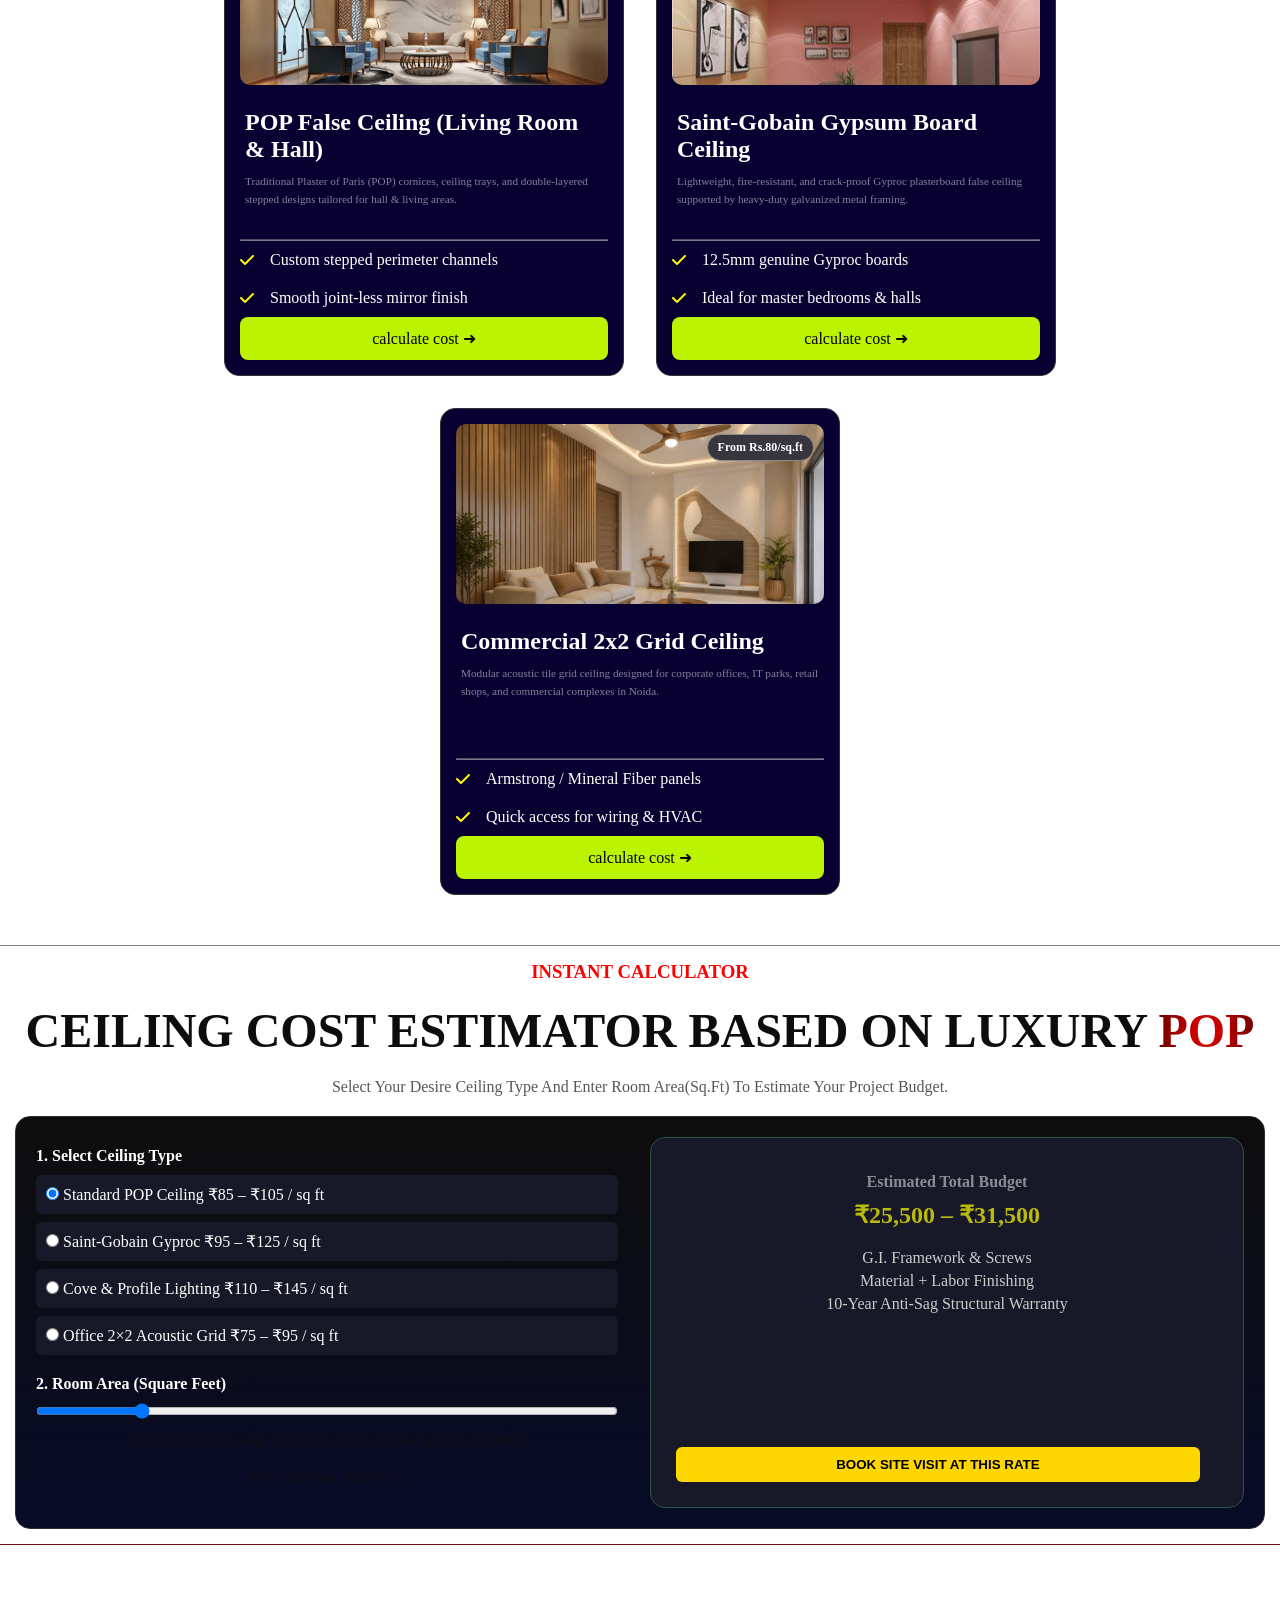
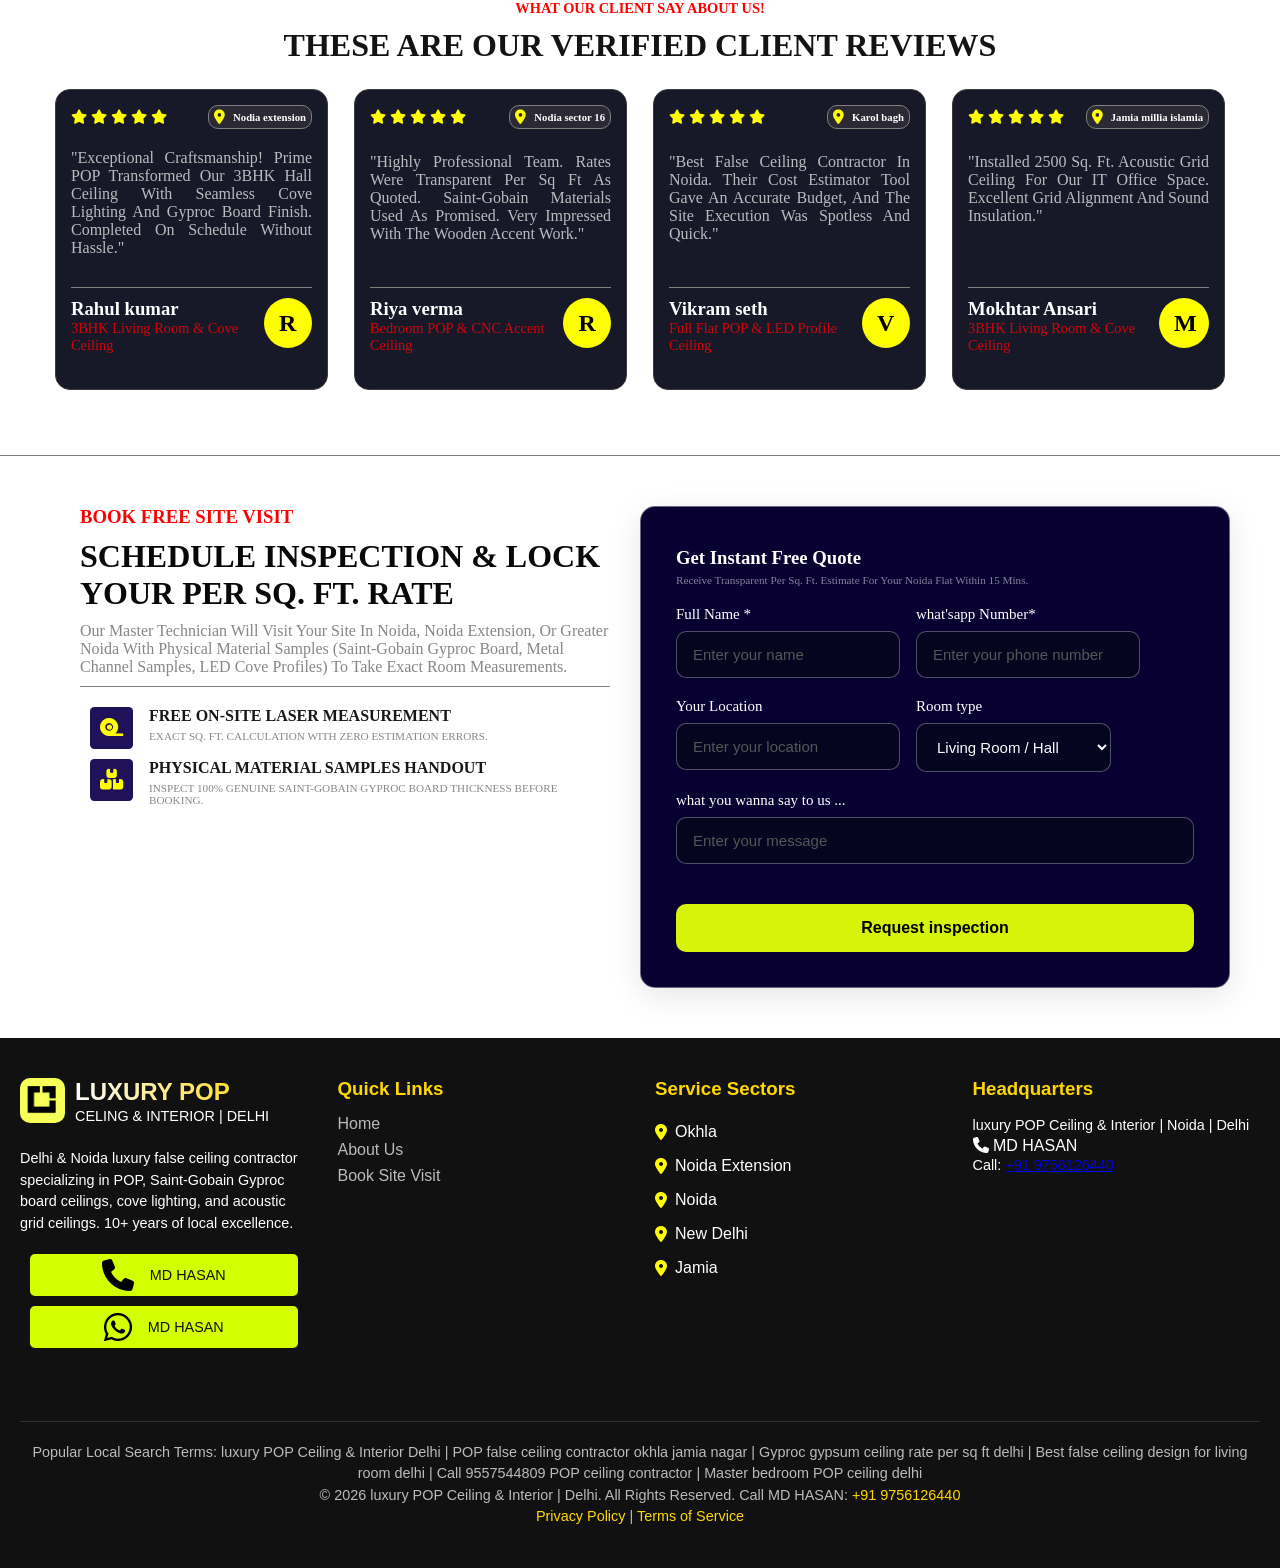
==== commit 9c66ee26: "Add files via upload" ====
--- a/index.html
+++ b/index.html
@@ -77,10 +77,10 @@
                     </div>
                 </div>
                 <div class="nav-top-right">
-                    <a href="tel:+918958234225" class="call-btn">
-                        <i class="fa-solid fa-phone"></i> +91 8958234225
+                    <a href="tel:+919756126440" class="call-btn">
+                        <i class="fa-solid fa-phone"></i> <P>MD HASAN</P>
                     </a>
-                    <a href="https://wa.me/918958234225" class="whatsapp-btn" target="_blank">
+                    <a href="https://wa.me/919756126440" class="whatsapp-btn" target="_blank">
                         <i class="fa-brands fa-whatsapp"></i> WhatsApp Me
                     </a>
                 </div>
@@ -115,8 +115,8 @@
                     <a href="#cal" class="cal-price">
                         <i class="fa-solid fa-calculator"></i> calculate ceiling price
                     </a>
-                    <a href="tel:+918958234225" class="call-btn banner-call-btn">
-                        <i class="fa-solid fa-phone"></i> +91 8958234225
+                    <a href="tel:+919756126440" class="call-btn banner-call-btn">
+                        <i class="fa-solid fa-phone"></i> <p>MD HASAN</p>
                     </a>
                 </div>
 
@@ -580,8 +580,8 @@
                     Saint-Gobain Gyproc board
                     ceilings, cove lighting, and acoustic grid ceilings. 10+ years of local excellence.</p>
                 <div class="contact-icons">
-                    <a href="tel:+918958234225"><i class="fa-solid fa-phone"></i></a>
-                    <a href="https://wa.me/918958234225"><i class="fa-brands fa-whatsapp"></i></a>
+                    <a href="tel:+919756126440"><i class="fa-solid fa-phone"></i><p>MD HASAN </p></a>
+                    <a href="https://wa.me/919756126440"><i class="fa-brands fa-whatsapp"></i> <p>MD HASAN</p></a>
                 </div>
             </div>
 
@@ -621,7 +621,8 @@
             <div class="footer-col">
                 <h3>Headquarters</h3>
                 <p>luxury POP Ceiling & Interior | Noida | Delhi</p>
-                <p>Call: <a href="tel:+918958234225">+91 8958234225</a></p>
+                <P></P><i class="fa-solid fa-phone"></i> MD HASAN</p>
+                <p>Call: <a href="tel:+919756126440">+91 9756126440</a></p>
                 <div class="map">
                     <iframe
                         src="https://www.google.com/maps/embed?pb=!1m18!1m12!1m3!1d224346.54004883842!2d77.04417347155065!3d28.52725273882469!2m3!1f0!2f0!3f0!3m2!1i1024!2i768!4f13.1!3m3!1m2!1s0x390cfd5b347eb62d%3A0x52c2b7494e204dce!2sNew%20Delhi%2C%20Delhi!5e0!3m2!1sen!2sin!4v1789052312578!5m2!1sen!2sin"
@@ -638,8 +639,8 @@
                 jamia nagar | Gyproc gypsum ceiling rate per sq ft delhi | Best false ceiling design
                 for living room delhi | Call 9557544809 POP ceiling contractor | Master bedroom POP ceiling delhi
             </p>
-            <p>© 2026 luxury POP Ceiling & Interior | Delhi. All Rights Reserved. Call: <a href="tel:+918958234225">+91
-                    8958234225</a></p>
+            <p>© 2026 luxury POP Ceiling & Interior | Delhi. All Rights Reserved. Call MD HASAN: <a href="tel:+919756126440">+91
+                   9756126440</a></p>
             <p><a href="#">Privacy Policy</a> | <a href="#">Terms of Service</a></p>
         </div>
     </footer>
@@ -650,4 +651,4 @@
     <script src="javascript/insp.js"></script>
 </body>
 
-</html>
+</html>
--- a/style/style.css
+++ b/style/style.css
@@ -1330,6 +1330,17 @@
     margin-right: 10px;
     font-size: 2rem;
     cursor: pointer;
+    text-decoration: none;
+    display: flex;
+    align-items:center;
+    justify-content: center;
+    gap: 1rem;
+    margin: 10px;
+
+}
+
+.contact-icons p{
+    color: rgb(17, 17, 16);
 }
 
 .contact-icons a:hover {
@@ -1400,3 +1411,21 @@
     }
 }
 
+
+/*........extra...........*/
+
+.nav-top-right a{
+    display: flex;
+    align-items: center;
+    gap:0.8rem;
+}
+.banner-btn a{
+    display: flex;
+    align-items: center;
+    justify-content: center;
+    gap: 0.8rem;
+}
+.banner-btn p{
+    font-size: 1rem;
+    margin: 0px;
+}
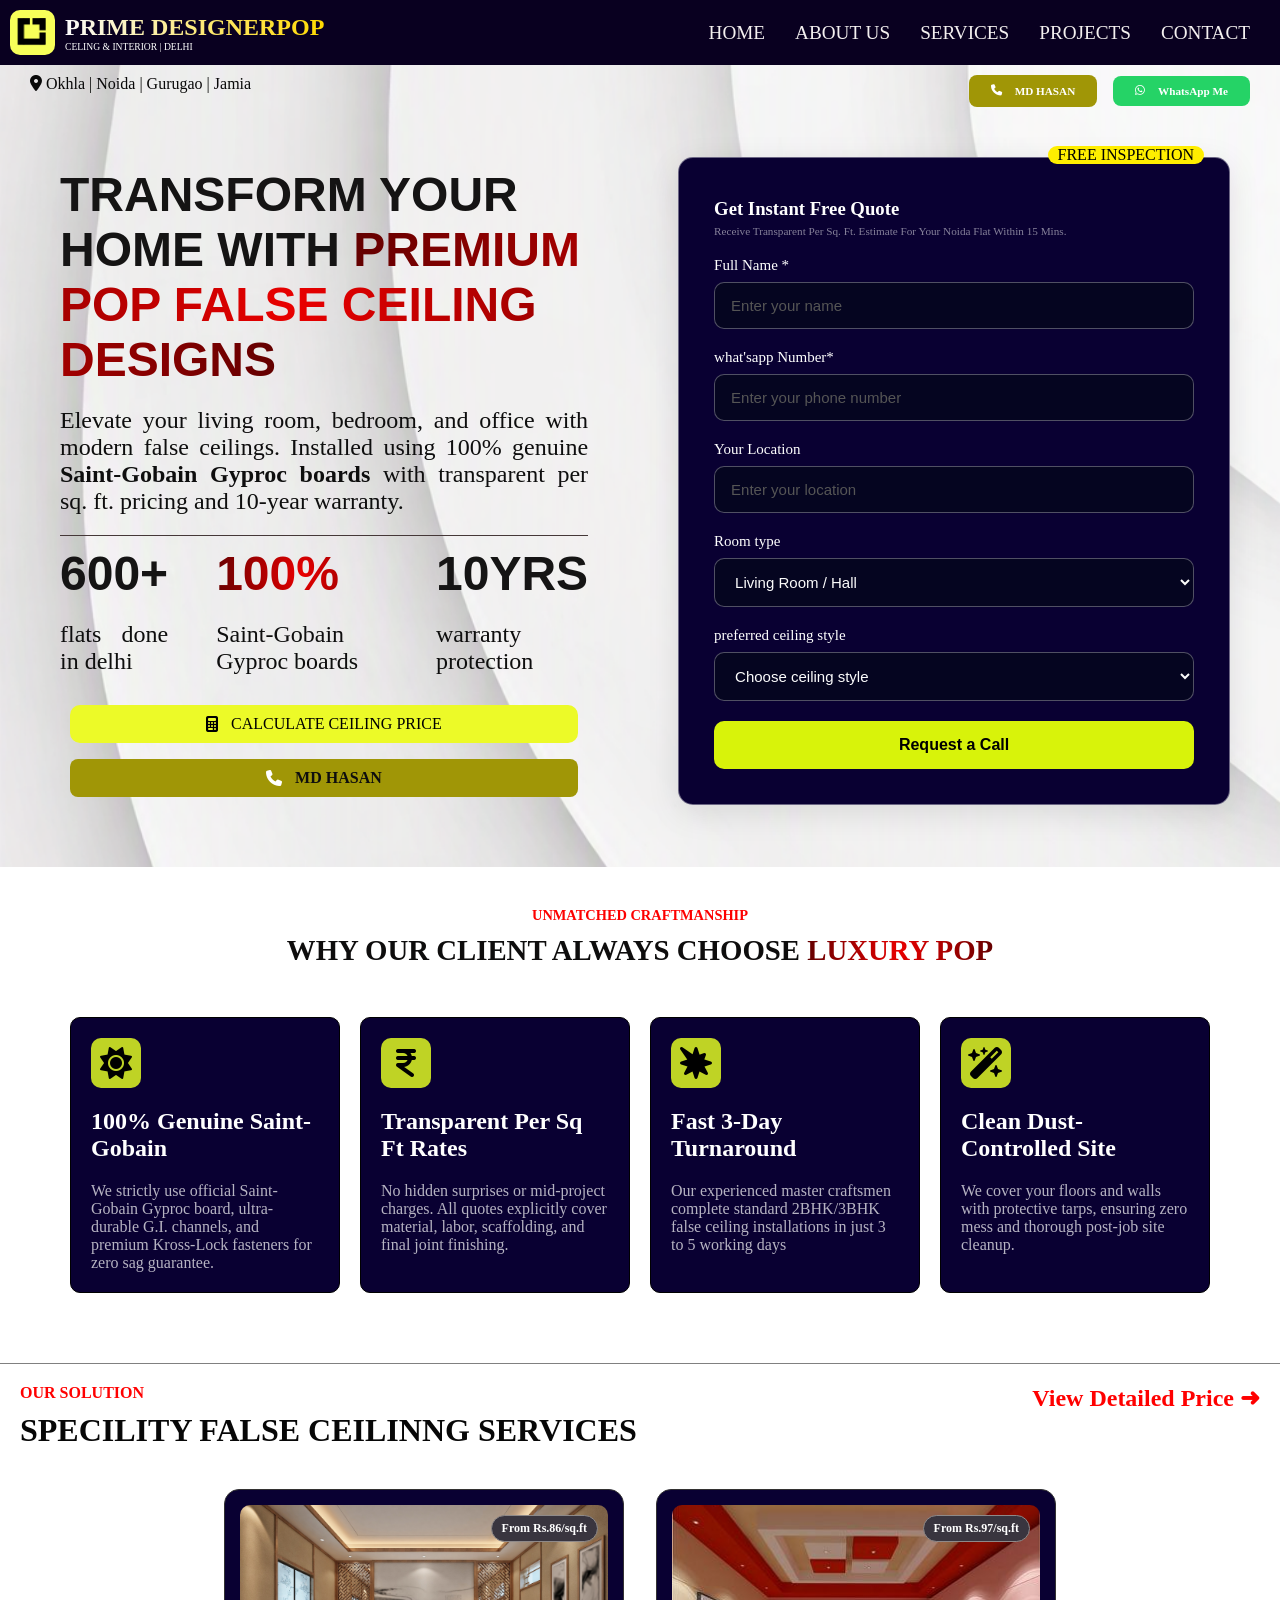
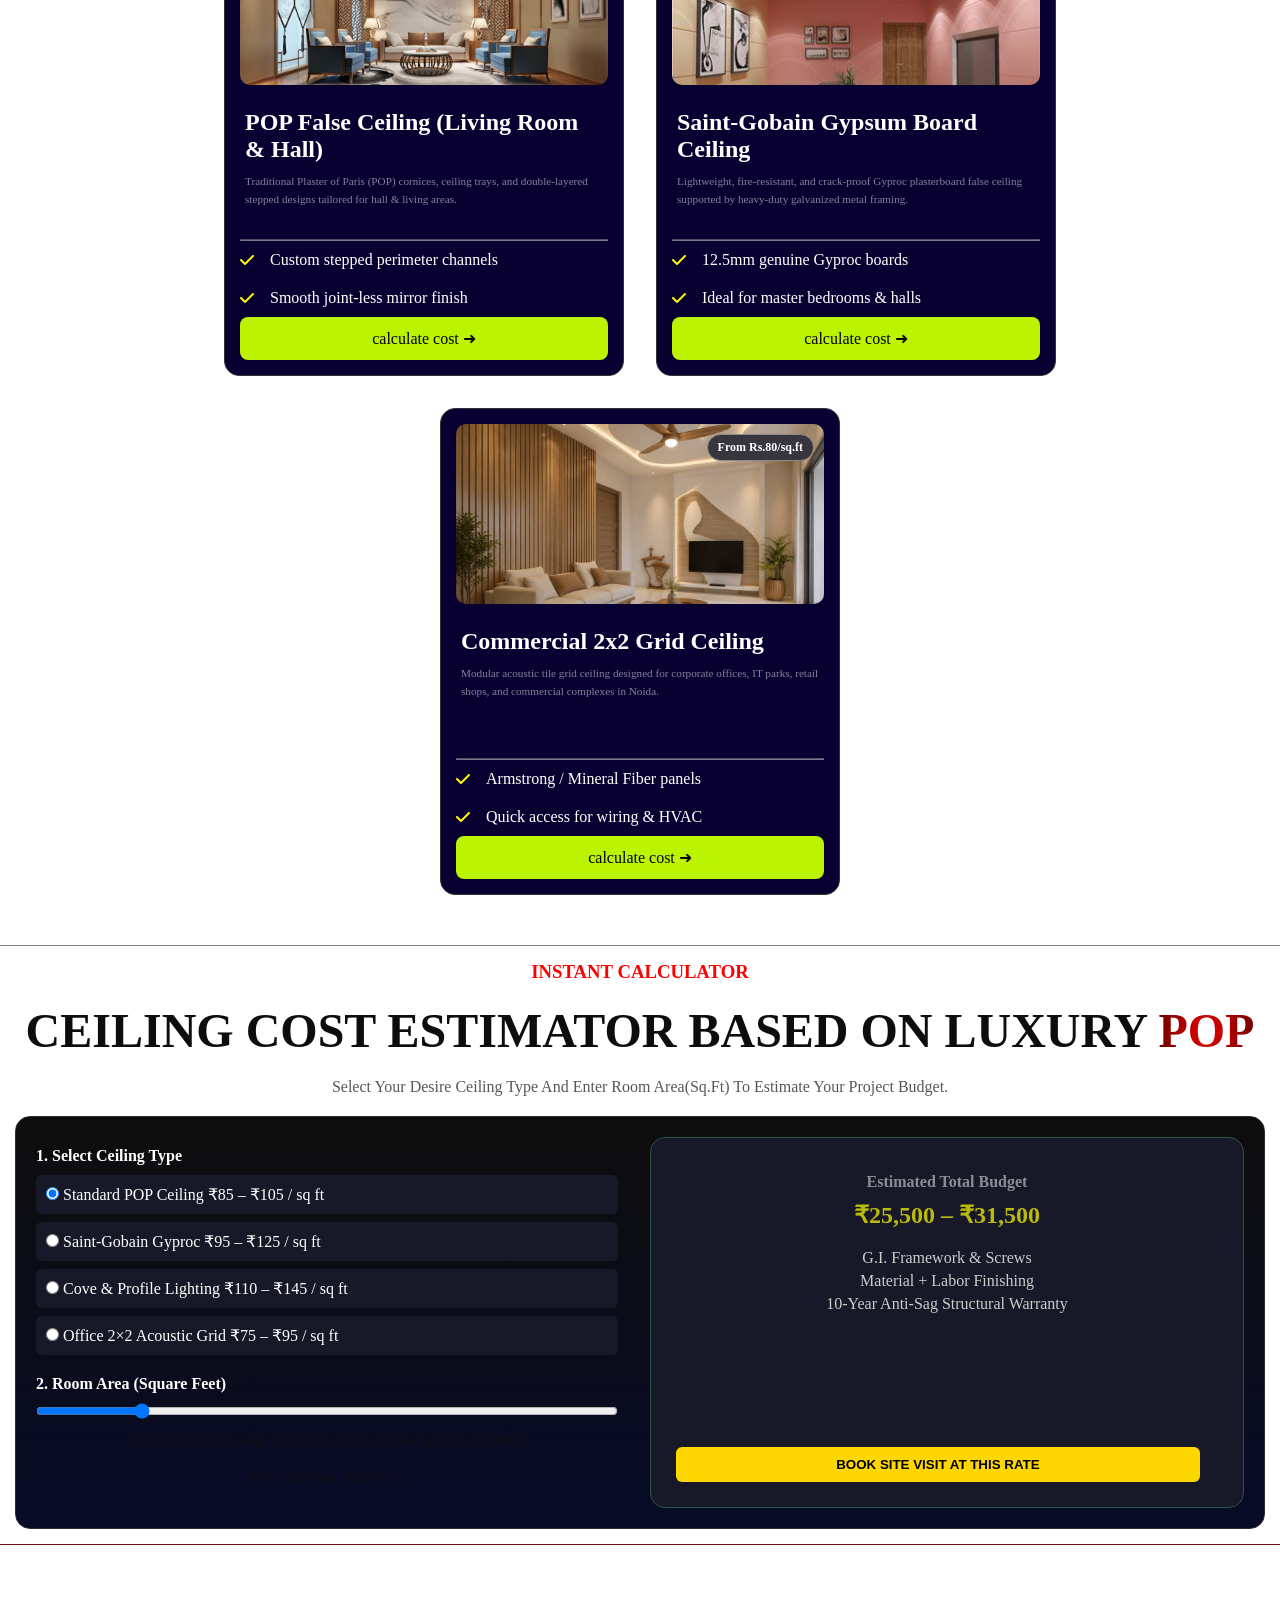
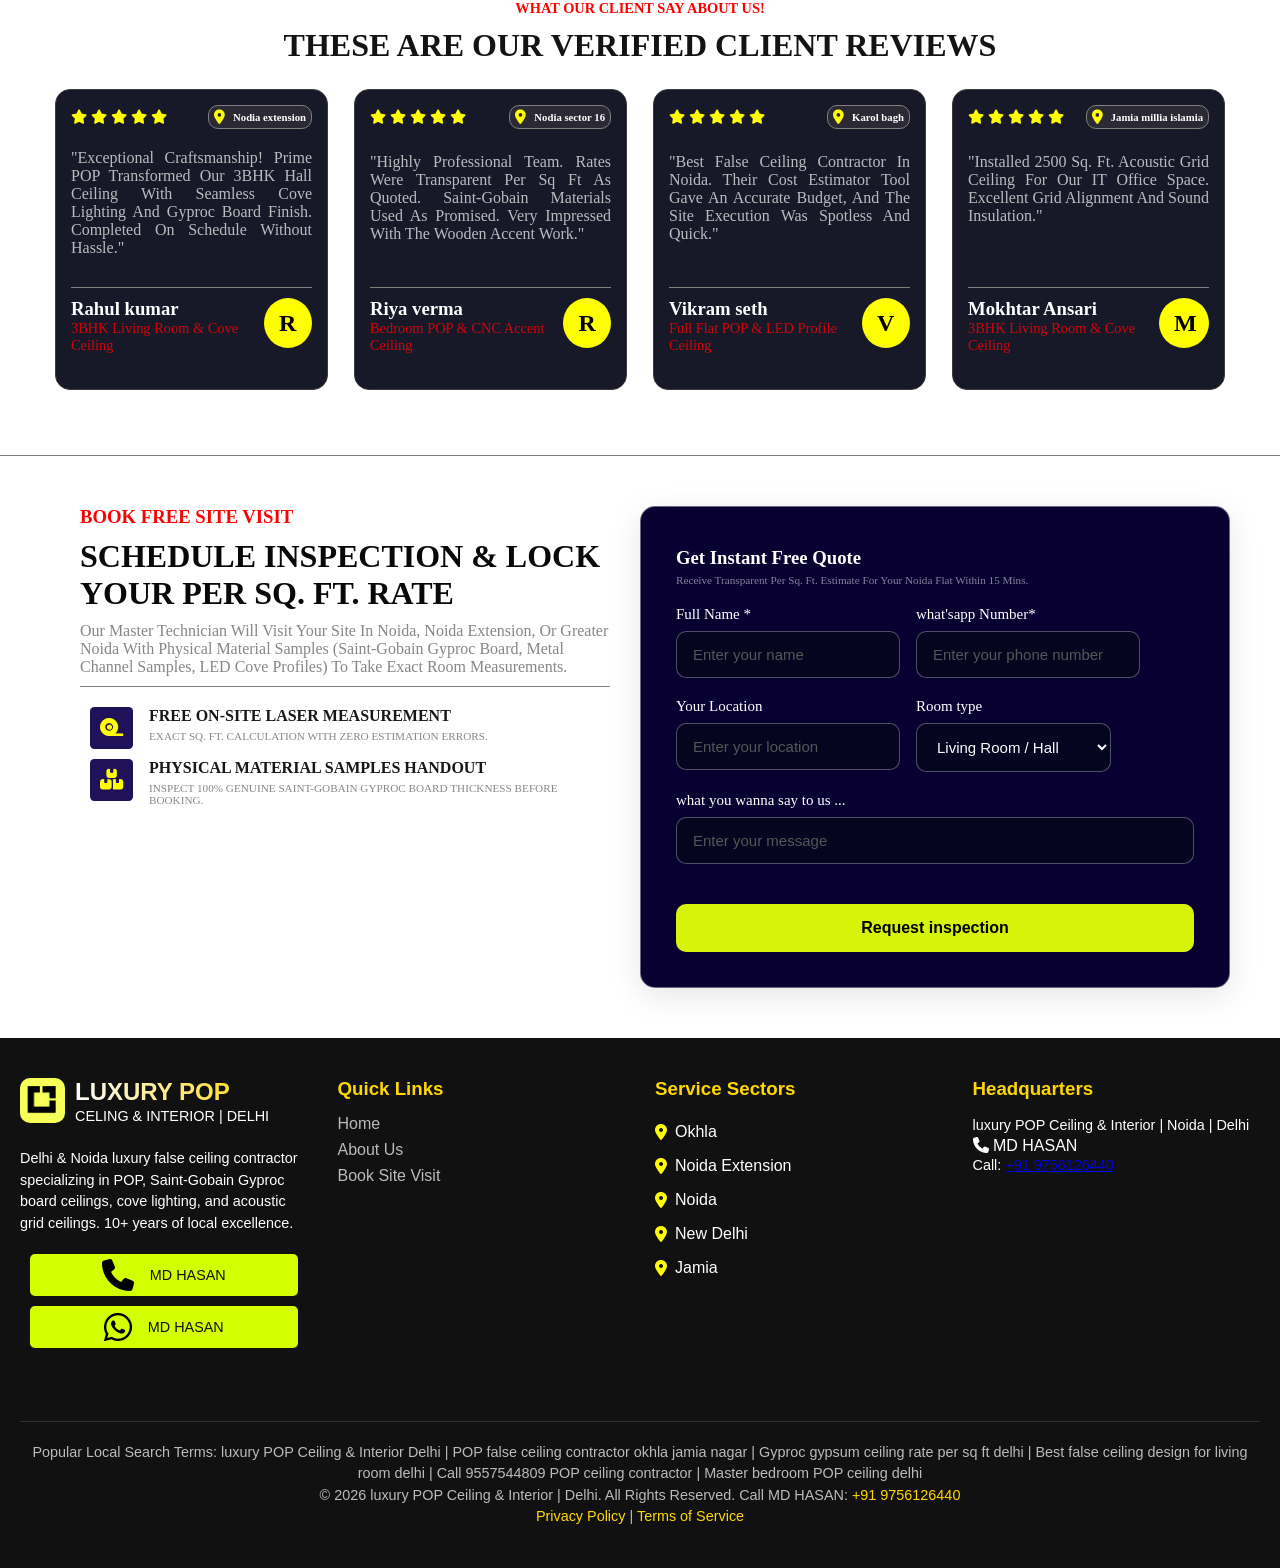
==== commit f7c5db22: "Update index.html" ====
--- a/index.html
+++ b/index.html
@@ -23,7 +23,7 @@
                 <div class="nav-btm-left">
                     <img src="img/logo.png" alt="img not found" class="logo">
                     <div class="logo-brand">
-                        <h1>luxury <span>pop</span></h1>
+                        <h1>prime designer<span>pop</span></h1>
                         <p>celing & interior | delhi</p>
                     </div>
                 </div>
@@ -651,4 +651,4 @@
     <script src="javascript/insp.js"></script>
 </body>
 
-</html>+</html>
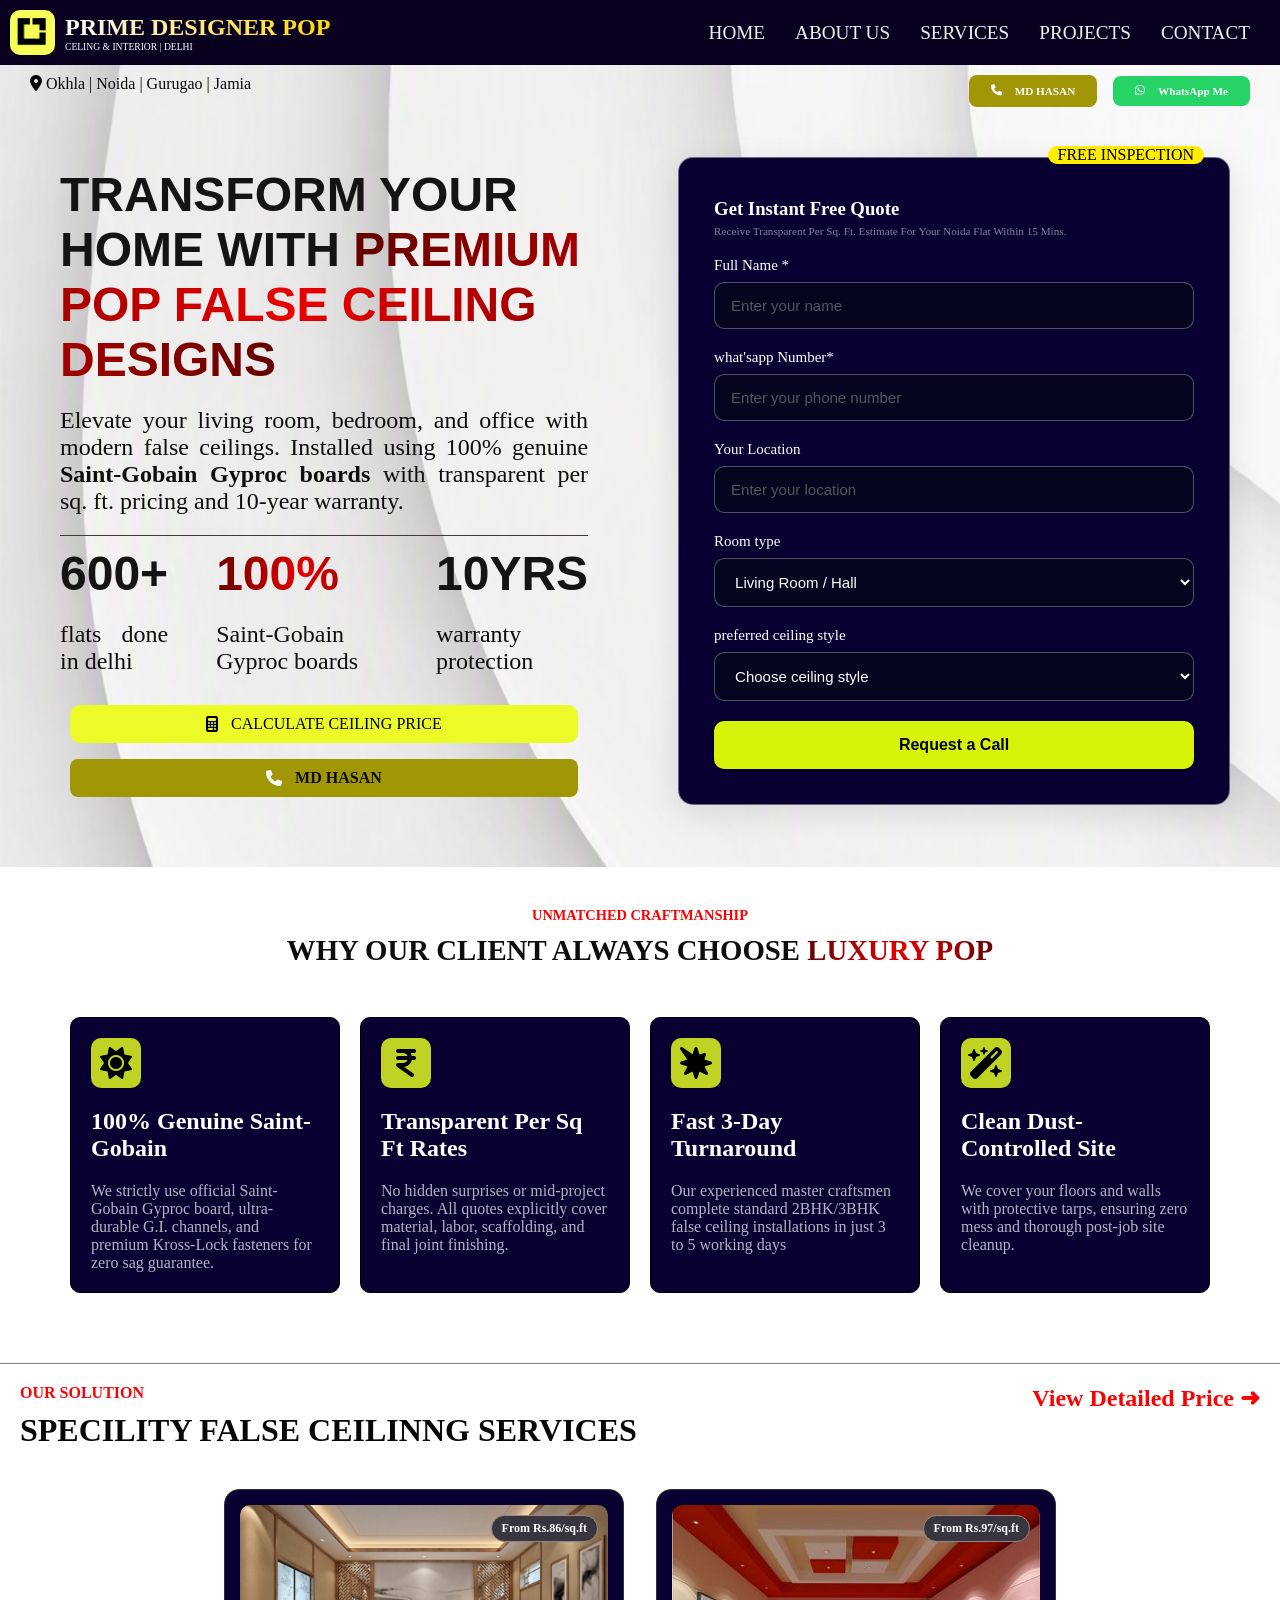
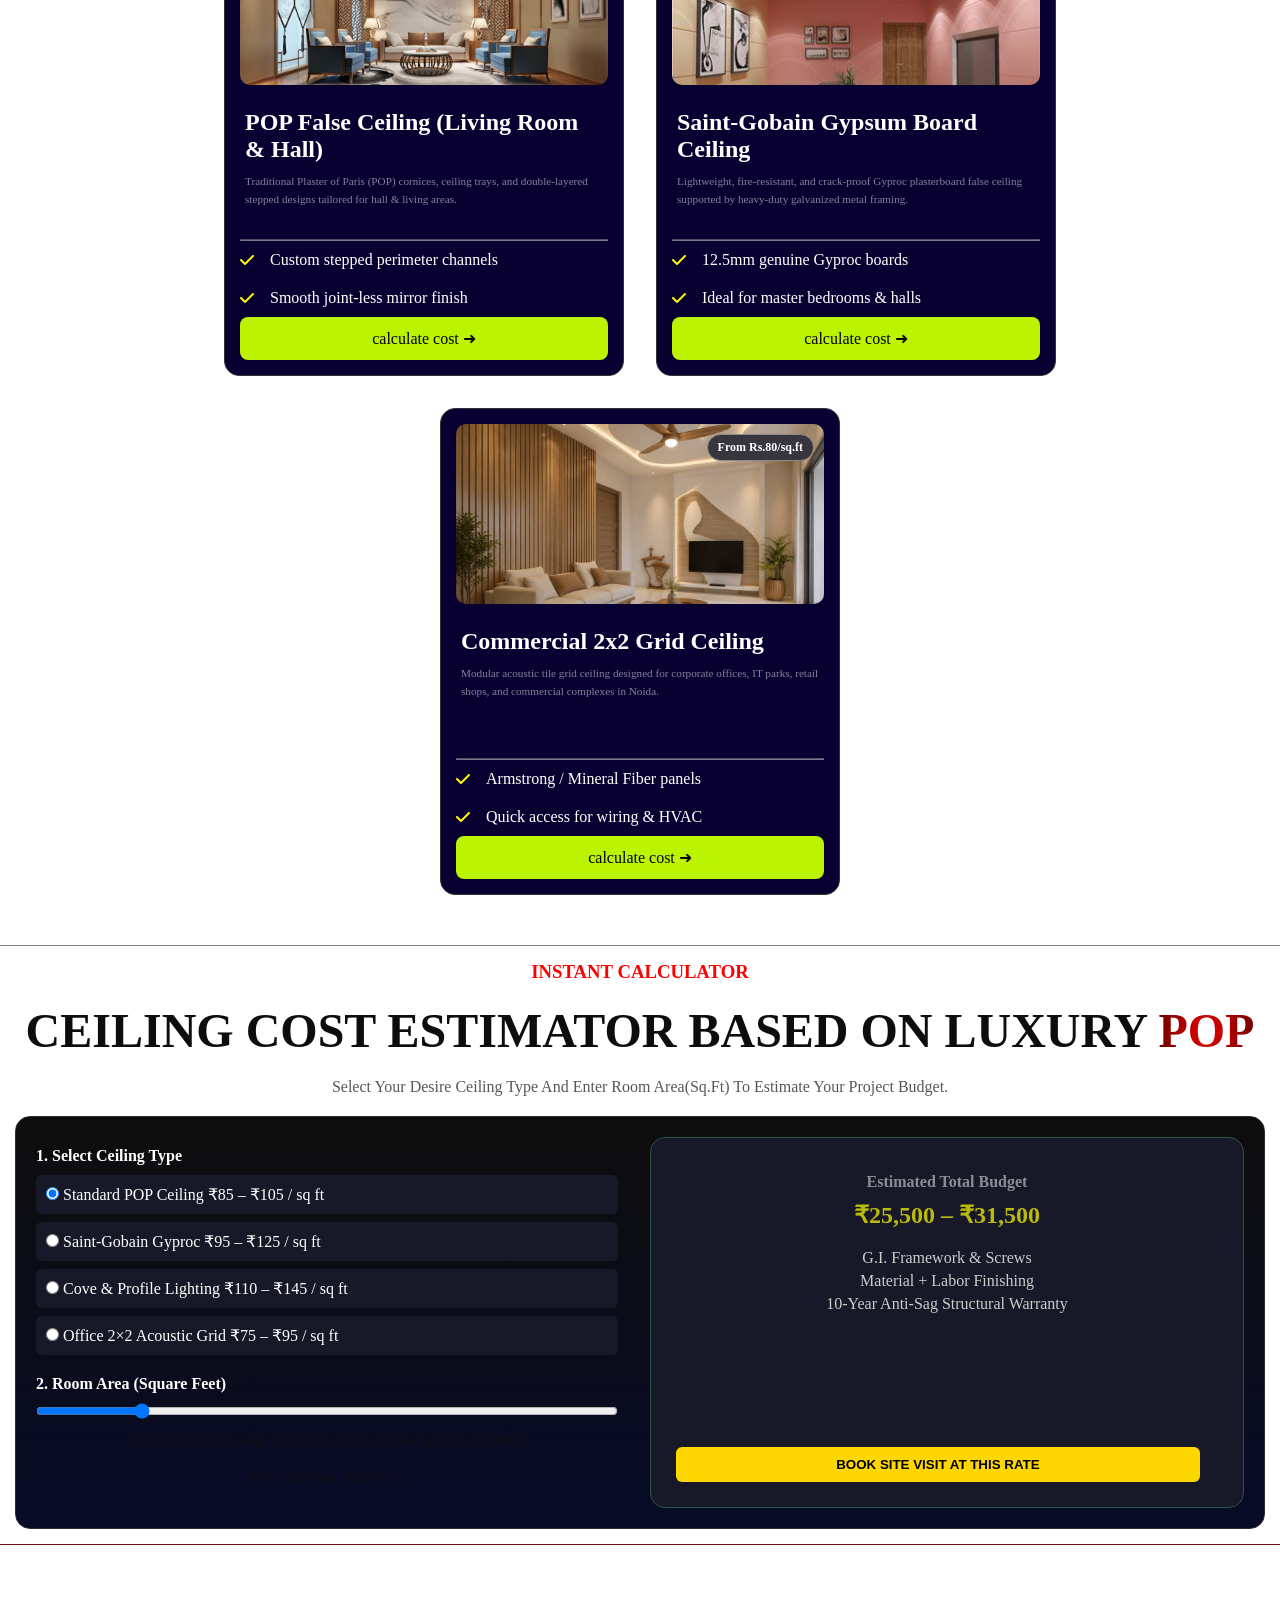
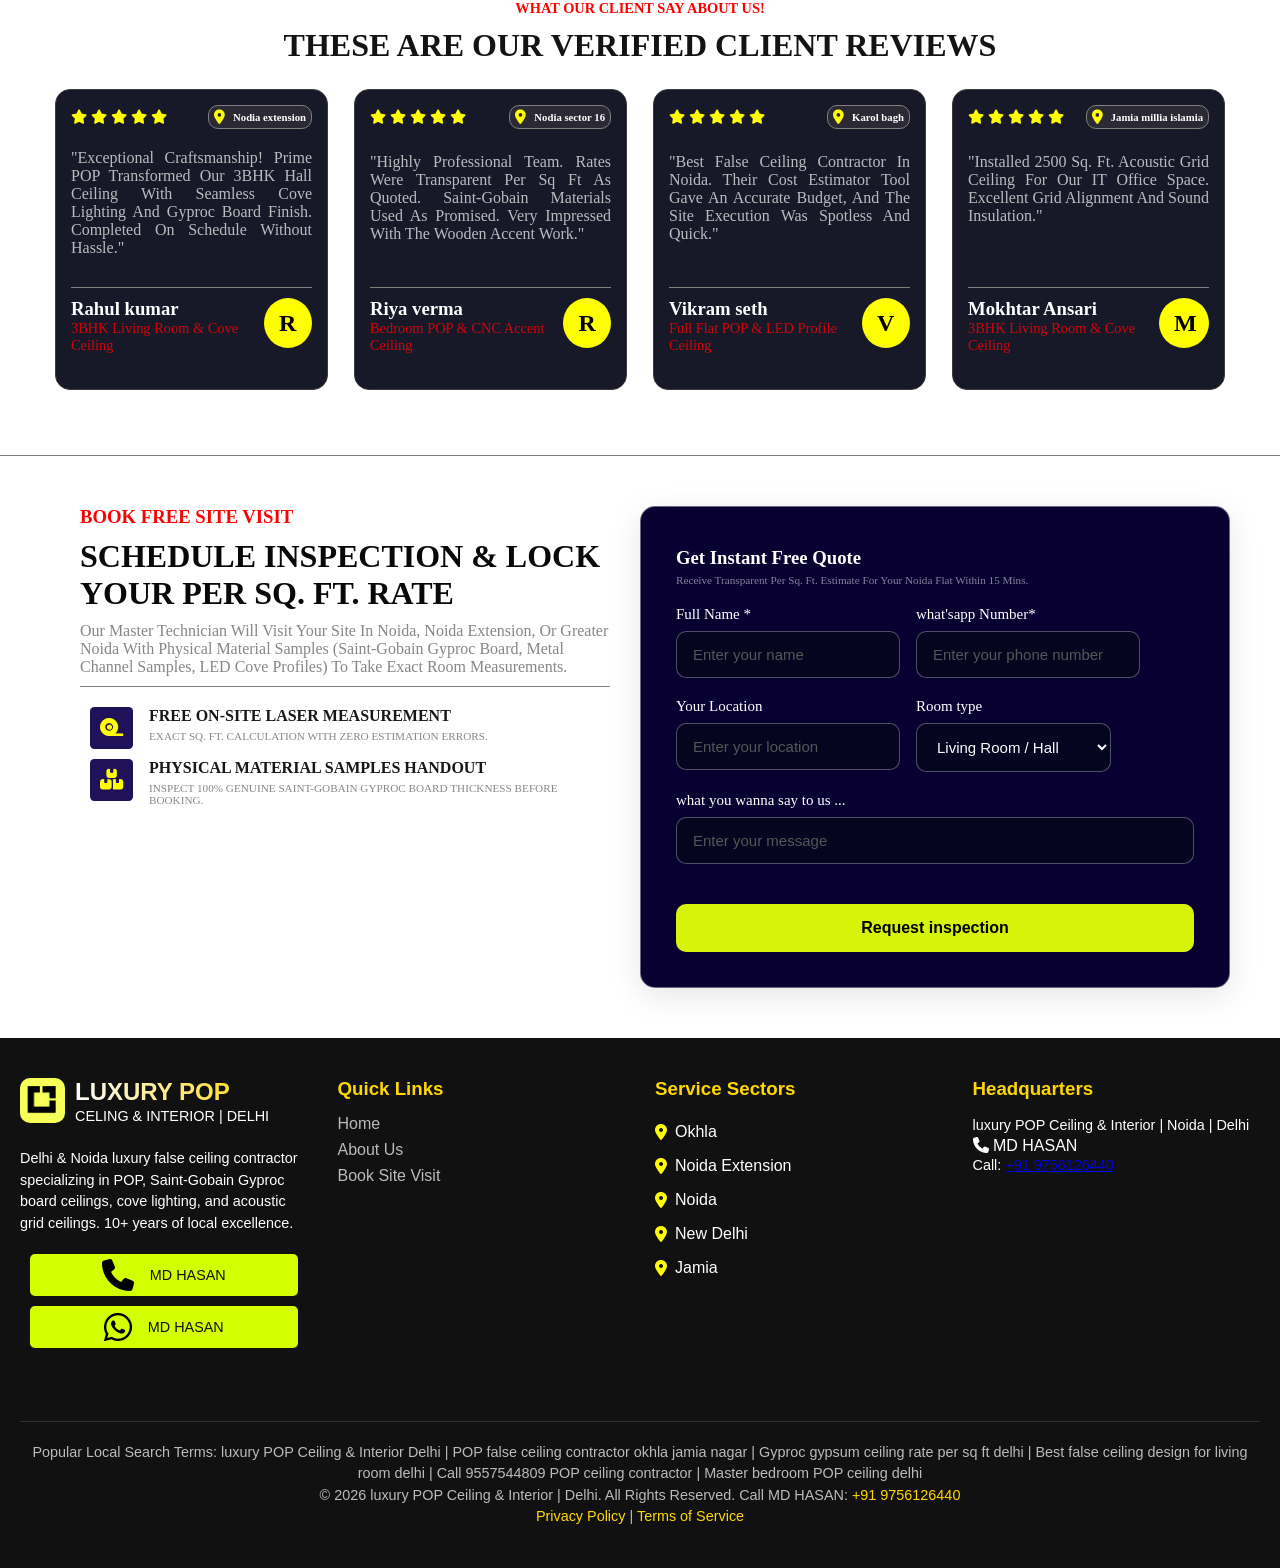
==== commit 7d287dc8: "Update print statement from 'Hello' to 'Goodbye'" ====
--- a/index.html
+++ b/index.html
@@ -23,7 +23,7 @@
                 <div class="nav-btm-left">
                     <img src="img/logo.png" alt="img not found" class="logo">
                     <div class="logo-brand">
-                        <h1>prime designer<span>pop</span></h1>
+                        <h1>prime designer <span>pop</span></h1>
                         <p>celing & interior | delhi</p>
                     </div>
                 </div>
